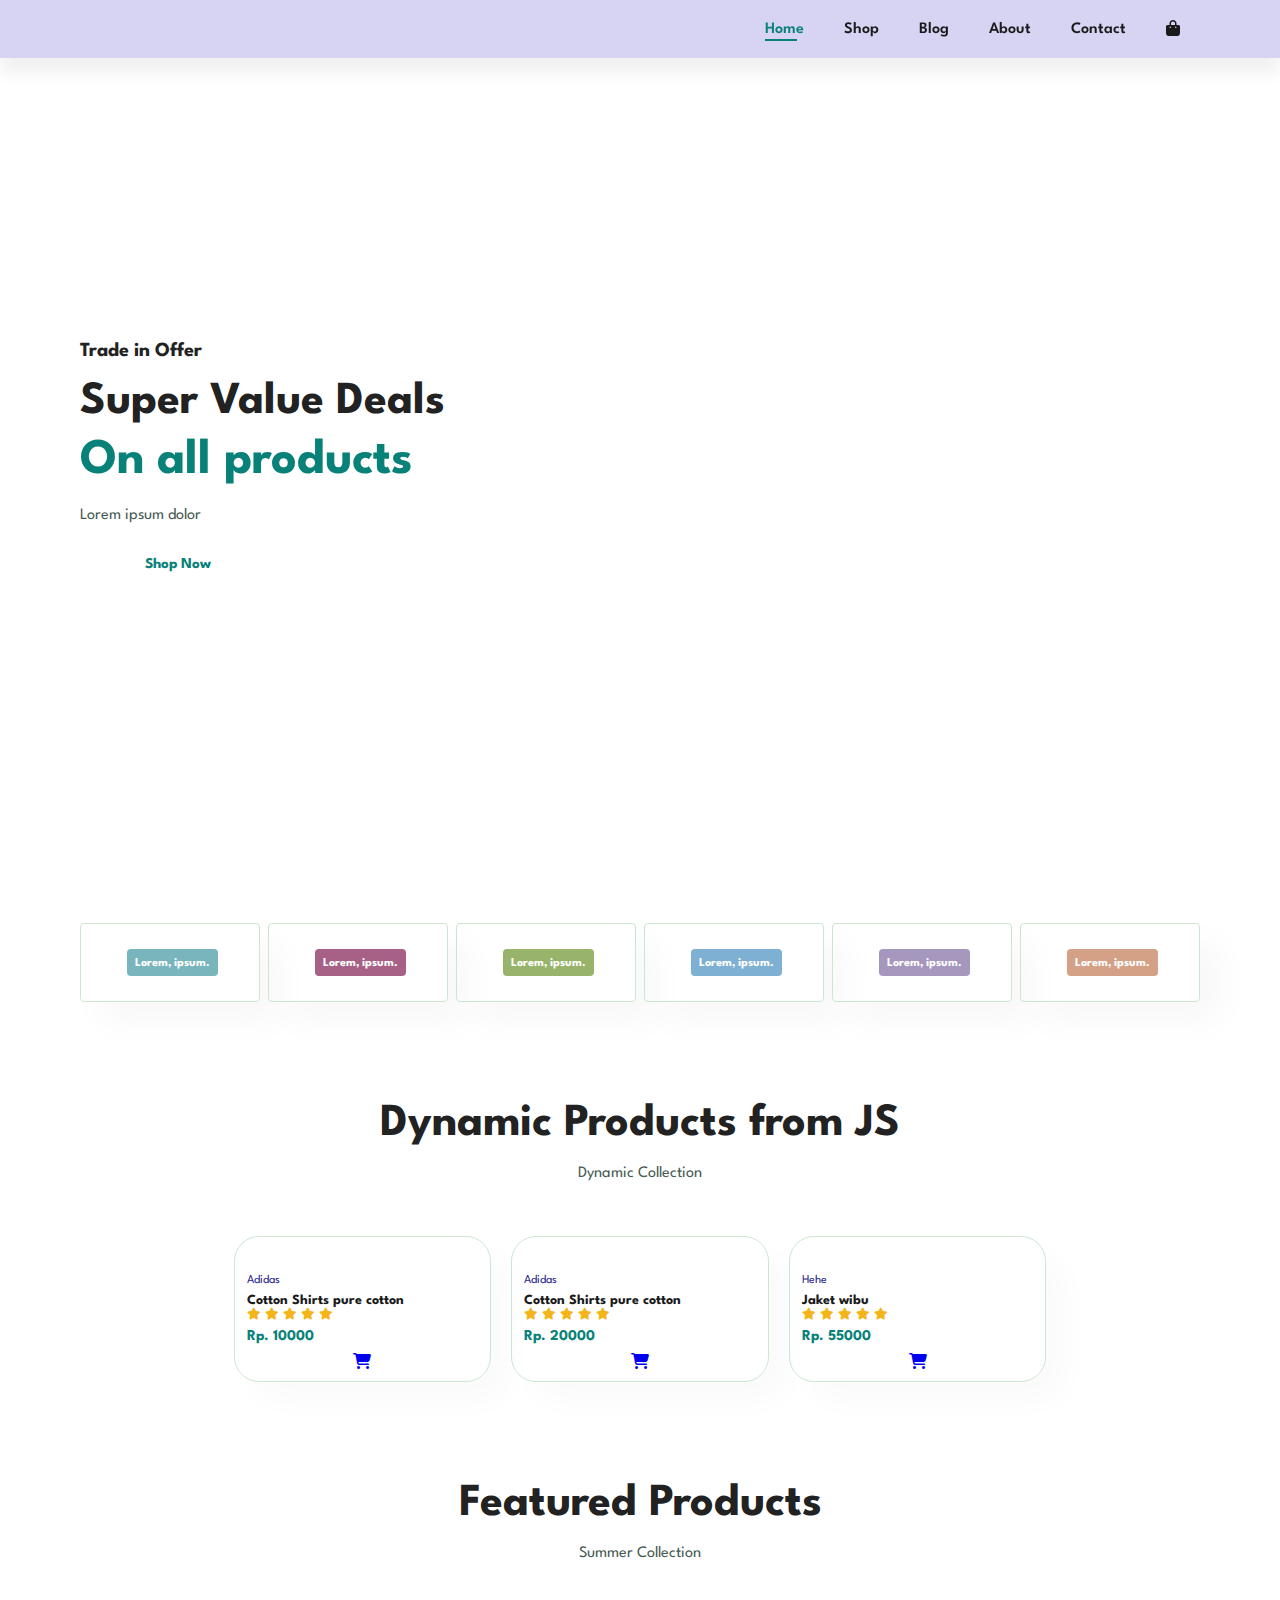
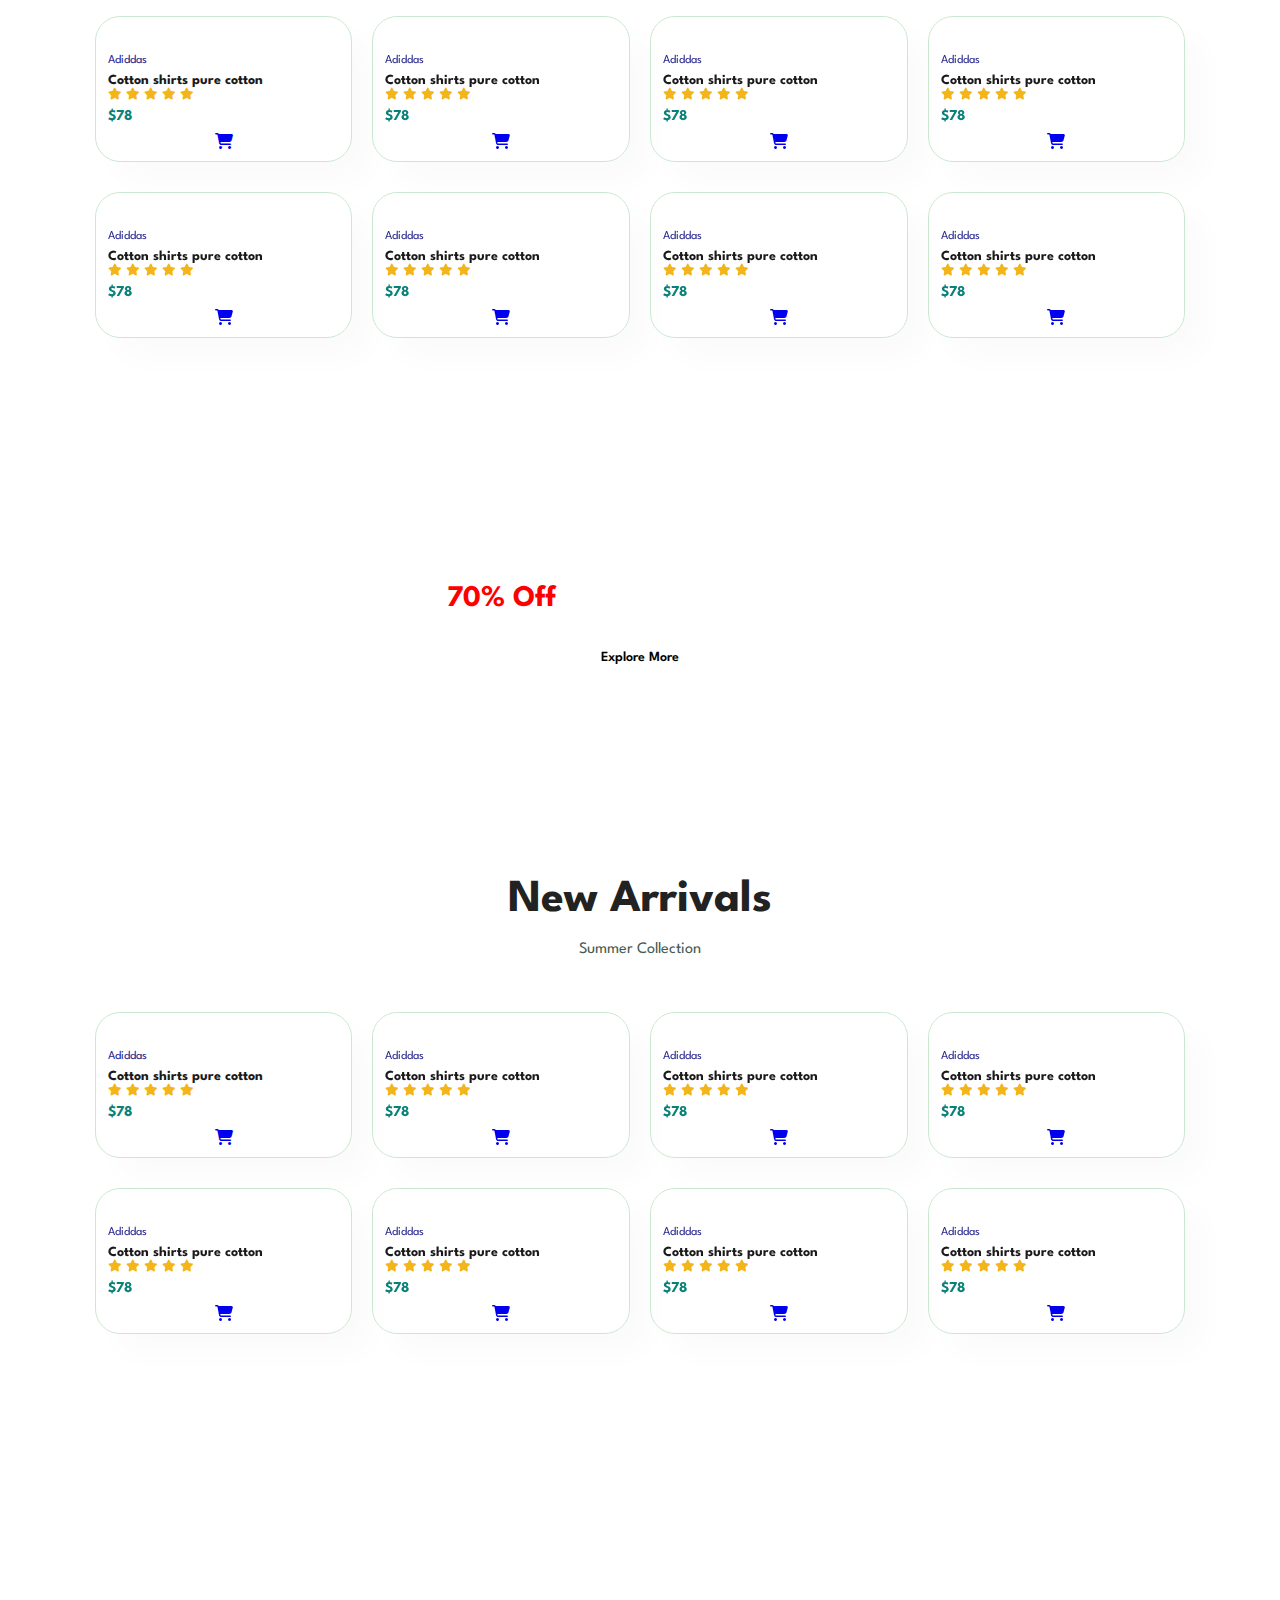
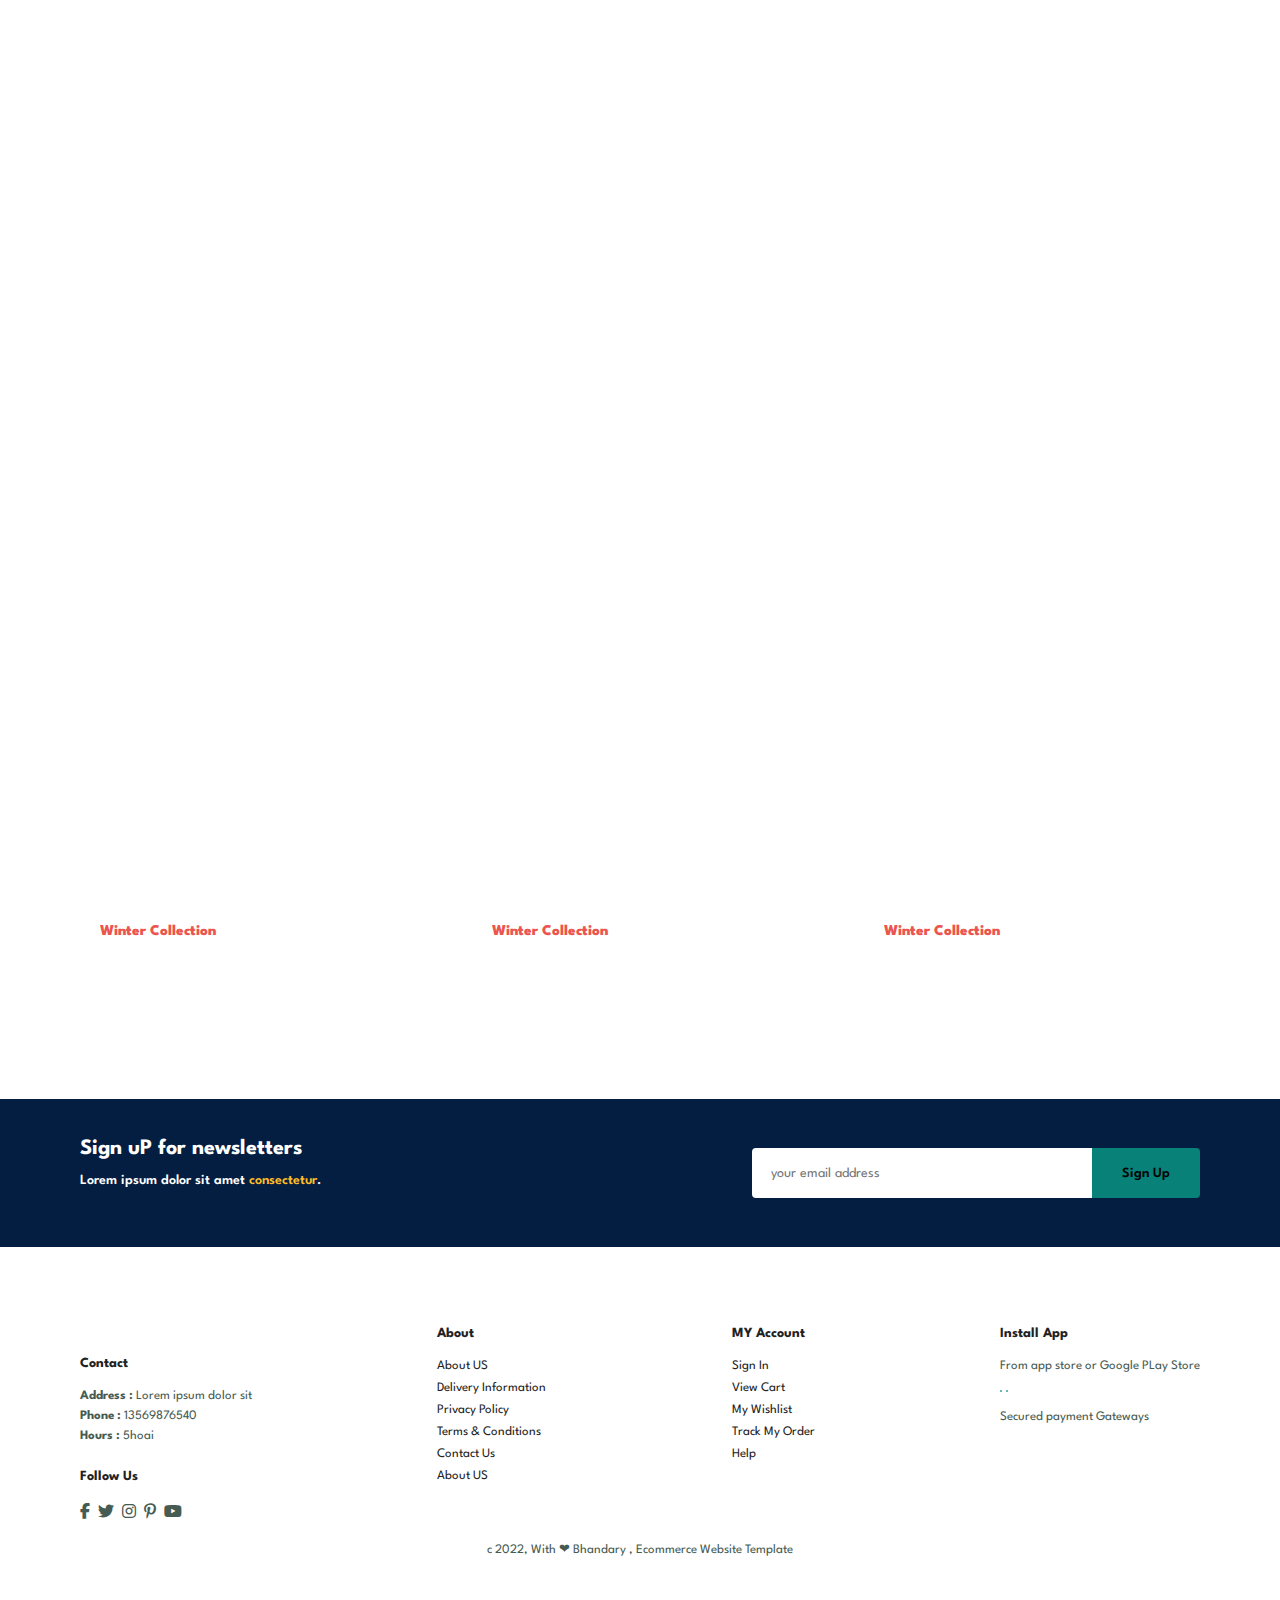
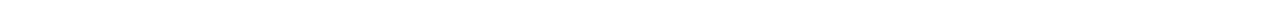
==== index.html @ 5cd2f727 "feat: skeleton dynamic product" ====
<!DOCTYPE html>
<html lang="en">
<head>
    <meta charset="UTF-8">
    <meta http-equiv="X-UA-Compatible" content="IE=edge">
    <meta name="viewport" content="width=device-width, initial-scale=1.0">
    <title>Ecommerce Website</title>
    <link rel="stylesheet" href="https://cdnjs.cloudflare.com/ajax/libs/font-awesome/6.2.0/css/all.min.css" />
    <link rel="stylesheet" href="style.css">
    <script src="https://use.fontawesome.com/dfba0bb4d8.js"></script>
</head>
<body>
    
    <section id="header">
        <a href="#"><img src="img/logo.png" class="logo" alt=""></a>

        <div>
            <ul id="navbar">
                <a href="#" id="close"><i class='fa fa-close'></i></a>
                <li><a class="active" href="index.html">Home</a></li>
                <li><a href="shop.html">Shop</a></li>
                <li><a href="blog.html">Blog</a></li>
                <li><a href="about.html">About</a></li>
                <li><a href="contact.html">Contact</a></li>
                <li id="lg-bag"><a href="cart.html"><i class="fa fa-shopping-bag" aria-hidden="true"></i></a></li>
            </ul>
        </div>
        <div id="mobile">
            <a href="cart.html"><i class="fa fa-shopping-bag" aria-hidden="true"></i></a>
            <i id="bar" class="fa fa-bars" aria-hidden="true"></i>      
                 
        </div>
    </section>

    <section id="hero">
        <h4>Trade in Offer</h4>
        <h2>Super Value Deals</h2>
        <h1>On all products</h1>
        <p>Lorem ipsum dolor</p>
        <button>Shop Now</button>
        <a href="#" class="to-top">
            <p class="to-top--title">BACK <br> TO TOP</p>
        </a>
    </section>

    <section id="feature" class="section-p1">
        <div class="fe-box">
            <img src="img/features/f1.png" alt="">
            <h6>Lorem, ipsum.</h6>
        </div>
        <div class="fe-box">
            <img src="img/features/f2.png" alt="">
            <h6>Lorem, ipsum.</h6>
        </div>
        <div class="fe-box">
            <img src="img/features/f3.png" alt="">
            <h6>Lorem, ipsum.</h6>
        </div>
        <div class="fe-box">
            <img src="img/features/f4.png" alt="">
            <h6>Lorem, ipsum.</h6>
        </div>
        <div class="fe-box">
            <img src="img/features/f5.png" alt="">
            <h6>Lorem, ipsum.</h6>
        </div>
        <div class="fe-box">
            <img src="img/features/f6.png" alt="">
            <h6>Lorem, ipsum.</h6>
        </div>
    </section>
    
    <section id="product1" class="section-p1">
        <h2>Dynamic Products from JS</h2>
        <p>Dynamic Collection</p>
        <div class="pro-container">
           
        </div>

    </section>

    <section id="product1" class="section-p1">
        <h2>Featured Products</h2>
        <p>Summer Collection</p>
        <div class="pro-container">
            <div class="pro">
                <img src="img/products/f1.jpg" alt="">
                <div class="des">
                    <span>Adiddas</span>
                    <h5>Cotton shirts pure cotton</h5>
                    <div class="star">
                        <i class="fas fa-star"></i>
                        <i class="fas fa-star"></i>
                        <i class="fas fa-star"></i>
                        <i class="fas fa-star"></i>
                        <i class="fas fa-star"></i>
                    </div>
                    <h4>$78</h4>
                </div>
                <a href="#" ><i class="fa-sharp fa-solid fa-cart-shopping"></i></a>
            </div>
            <div class="pro">
                <img src="img/products/f2.jpg" alt="">
                <div class="des">
                    <span>Adiddas</span>
                    <h5>Cotton shirts pure cotton</h5>
                    <div class="star">
                        <i class="fas fa-star"></i>
                        <i class="fas fa-star"></i>
                        <i class="fas fa-star"></i>
                        <i class="fas fa-star"></i>
                        <i class="fas fa-star"></i>
                    </div>
                    <h4>$78</h4>
                </div>
                <a href="#" ><i class="fa-sharp fa-solid fa-cart-shopping"></i></a>
            </div>
            <div class="pro">
                <img src="img/products/f3.jpg" alt="">
                <div class="des">
                    <span>Adiddas</span>
                    <h5>Cotton shirts pure cotton</h5>
                    <div class="star">
                        <i class="fas fa-star"></i>
                        <i class="fas fa-star"></i>
                        <i class="fas fa-star"></i>
                        <i class="fas fa-star"></i>
                        <i class="fas fa-star"></i>
                    </div>
                    <h4>$78</h4>
                </div>
                <a href="#" ><i class="fa-sharp fa-solid fa-cart-shopping"></i></a>
            </div>
            <div class="pro">
                <img src="img/products/f4.jpg" alt="">
                <div class="des">
                    <span>Adiddas</span>
                    <h5>Cotton shirts pure cotton</h5>
                    <div class="star">
                        <i class="fas fa-star"></i>
                        <i class="fas fa-star"></i>
                        <i class="fas fa-star"></i>
                        <i class="fas fa-star"></i>
                        <i class="fas fa-star"></i>
                    </div>
                    <h4>$78</h4>
                </div>
                <a href="#" ><i class="fa-sharp fa-solid fa-cart-shopping"></i></a>
            </div>
            <div class="pro">
                <img src="img/products/f5.jpg" alt="">
                <div class="des">
                    <span>Adiddas</span>
                    <h5>Cotton shirts pure cotton</h5>
                    <div class="star">
                        <i class="fas fa-star"></i>
                        <i class="fas fa-star"></i>
                        <i class="fas fa-star"></i>
                        <i class="fas fa-star"></i>
                        <i class="fas fa-star"></i>
                    </div>
                    <h4>$78</h4>
                </div>
                <a href="#" ><i class="fa-sharp fa-solid fa-cart-shopping"></i></a>
            </div>
            <div class="pro">
                <img src="img/products/f6.jpg" alt="">
                <div class="des">
                    <span>Adiddas</span>
                    <h5>Cotton shirts pure cotton</h5>
                    <div class="star">
                        <i class="fas fa-star"></i>
                        <i class="fas fa-star"></i>
                        <i class="fas fa-star"></i>
                        <i class="fas fa-star"></i>
                        <i class="fas fa-star"></i>
                    </div>
                    <h4>$78</h4>
                </div>
                <a href="#" ><i class="fa-sharp fa-solid fa-cart-shopping"></i></a>
            </div>
            <div class="pro">
                <img src="img/products/f7.jpg" alt="">
                <div class="des">
                    <span>Adiddas</span>
                    <h5>Cotton shirts pure cotton</h5>
                    <div class="star">
                        <i class="fas fa-star"></i>
                        <i class="fas fa-star"></i>
                        <i class="fas fa-star"></i>
                        <i class="fas fa-star"></i>
                        <i class="fas fa-star"></i>
                    </div>
                    <h4>$78</h4>
                </div>
                <a href="#" ><i class="fa-sharp fa-solid fa-cart-shopping"></i></a>
            </div>
            <div class="pro">
                <img src="img/products/f8.jpg" alt="">
                <div class="des">
                    <span>Adiddas</span>
                    <h5>Cotton shirts pure cotton</h5>
                    <div class="star">
                        <i class="fas fa-star"></i>
                        <i class="fas fa-star"></i>
                        <i class="fas fa-star"></i>
                        <i class="fas fa-star"></i>
                        <i class="fas fa-star"></i>
                    </div>
                    <h4>$78</h4>
                </div>
                <a href="#" ><i class="fa-sharp fa-solid fa-cart-shopping"></i></a>
            </div>
            
        </div>

    </section>

    <section id="banner" class="section-m1">
        <h4>Repair Services</h4>
        <h2>Upto <span>70% Off</span>- All T-shirts & Accessories</h2>
        <button class="normal">Explore More</button>
    </section>

    <section id="product1" class="section-p1">
        <h2>New Arrivals</h2>
        <p>Summer Collection</p>
        <div class="pro-container">
            <div class="pro">
                <img src="img/products/n1.jpg" alt="">
                <div class="des">
                    <span>Adiddas</span>
                    <h5>Cotton shirts pure cotton</h5>
                    <div class="star">
                        <i class="fas fa-star"></i>
                        <i class="fas fa-star"></i>
                        <i class="fas fa-star"></i>
                        <i class="fas fa-star"></i>
                        <i class="fas fa-star"></i>
                    </div>
                    <h4>$78</h4>
                </div>
                <a href="#" ><i class="fa-sharp fa-solid fa-cart-shopping"></i></a>
            </div>
            <div class="pro">
                <img src="img/products/n2.jpg" alt="">
                <div class="des">
                    <span>Adiddas</span>
                    <h5>Cotton shirts pure cotton</h5>
                    <div class="star">
                        <i class="fas fa-star"></i>
                        <i class="fas fa-star"></i>
                        <i class="fas fa-star"></i>
                        <i class="fas fa-star"></i>
                        <i class="fas fa-star"></i>
                    </div>
                    <h4>$78</h4>
                </div>
                <a href="#" ><i class="fa-sharp fa-solid fa-cart-shopping"></i></a>
            </div>
            <div class="pro">
                <img src="img/products/n3.jpg" alt="">
                <div class="des">
                    <span>Adiddas</span>
                    <h5>Cotton shirts pure cotton</h5>
                    <div class="star">
                        <i class="fas fa-star"></i>
                        <i class="fas fa-star"></i>
                        <i class="fas fa-star"></i>
                        <i class="fas fa-star"></i>
                        <i class="fas fa-star"></i>
                    </div>
                    <h4>$78</h4>
                </div>
                <a href="#" ><i class="fa-sharp fa-solid fa-cart-shopping"></i></a>
            </div>
            <div class="pro">
                <img src="img/products/n4.jpg" alt="">
                <div class="des">
                    <span>Adiddas</span>
                    <h5>Cotton shirts pure cotton</h5>
                    <div class="star">
                        <i class="fas fa-star"></i>
                        <i class="fas fa-star"></i>
                        <i class="fas fa-star"></i>
                        <i class="fas fa-star"></i>
                        <i class="fas fa-star"></i>
                    </div>
                    <h4>$78</h4>
                </div>
                <a href="#" ><i class="fa-sharp fa-solid fa-cart-shopping"></i></a>
            </div>
            <div class="pro">
                <img src="img/products/n5.jpg" alt="">
                <div class="des">
                    <span>Adiddas</span>
                    <h5>Cotton shirts pure cotton</h5>
                    <div class="star">
                        <i class="fas fa-star"></i>
                        <i class="fas fa-star"></i>
                        <i class="fas fa-star"></i>
                        <i class="fas fa-star"></i>
                        <i class="fas fa-star"></i>
                    </div>
                    <h4>$78</h4>
                </div>
                <a href="#" ><i class="fa-sharp fa-solid fa-cart-shopping"></i></a>
            </div>
            <div class="pro">
                <img src="img/products/n6.jpg" alt="">
                <div class="des">
                    <span>Adiddas</span>
                    <h5>Cotton shirts pure cotton</h5>
                    <div class="star">
                        <i class="fas fa-star"></i>
                        <i class="fas fa-star"></i>
                        <i class="fas fa-star"></i>
                        <i class="fas fa-star"></i>
                        <i class="fas fa-star"></i>
                    </div>
                    <h4>$78</h4>
                </div>
                <a href="#" ><i class="fa-sharp fa-solid fa-cart-shopping"></i></a>
            </div>
            <div class="pro">
                <img src="img/products/n7.jpg" alt="">
                <div class="des">
                    <span>Adiddas</span>
                    <h5>Cotton shirts pure cotton</h5>
                    <div class="star">
                        <i class="fas fa-star"></i>
                        <i class="fas fa-star"></i>
                        <i class="fas fa-star"></i>
                        <i class="fas fa-star"></i>
                        <i class="fas fa-star"></i>
                    </div>
                    <h4>$78</h4>
                </div>
                <a href="#" ><i class="fa-sharp fa-solid fa-cart-shopping"></i></a>
            </div>
            <div class="pro">
                <img src="img/products/n8.jpg" alt="">
                <div class="des">
                    <span>Adiddas</span>
                    <h5>Cotton shirts pure cotton</h5>
                    <div class="star">
                        <i class="fas fa-star"></i>
                        <i class="fas fa-star"></i>
                        <i class="fas fa-star"></i>
                        <i class="fas fa-star"></i>
                        <i class="fas fa-star"></i>
                    </div>
                    <h4>$78</h4>
                </div>
                <a href="#" ><i class="fa-sharp fa-solid fa-cart-shopping"></i></a>
            </div>
            
        </div>

    </section>

    <section id="sm-banner" class="section-p1">
        <div class="banner-box ">
            <h4>Crazy Deals</h4>
            <h2>buy 1 get 1 free</h2>
            <span>Lorem ipsum dolor sit amet consectetur.</span>
            <button class="white">Learn more</button>
        </div>

        <div class="banner-box banner-box2">
            <h4>Spring Summer</h4>
            <h2>buy 1 get 1 free</h2>
            <span>Lorem ipsum asdasdasdasd.</span>
            <button class="white">Learn more</button>
        </div>
        
       
    </section>

    <section id="banner3">
        <div class="banner-box">
            <h2>SEASONAL SALE</h2>
            <h3>Winter Collection</h3>
        </div>
        <div class="banner-box banner-box2">
            <h2>SEASONAL</h2>
            <h3>Winter Collection</h3>
        </div>
        <div class="banner-box banner-box3">
            <h2> SALE</h2>
            <h3>Winter Collection</h3>
        </div>
    </section>

    <section id="newsletter" class="section-p1 section-m1">
        <div class="newstext">
            <h4>Sign uP for newsletters</h4>
            <p>Lorem ipsum dolor sit amet <span>consectetur</span>.</p>
        </div>
        <div class="form">
            <input type="text" placeholder="your email address">
            <button class="normal">Sign Up</button>
        </div>
    </section>

   <footer class="section-p1">
    <div class="col">
        <img class="logo" src="img/logo.png" alt="">
        <h4>Contact</h4>
        <p><strong>Address :</strong> Lorem ipsum dolor sit</p>
        <p><strong>Phone :</strong> 13569876540</p>
        <p><strong>Hours :</strong> 5hoai</p>
        <div class="follow">
            <h4>Follow Us</h4>
            <div class="icon">
                <i class="fab fa-facebook-f"></i>
                <i class="fab fa-twitter"></i>
                <i class="fab fa-instagram"></i>
                <i class="fab fa-pinterest-p"></i>
                <i class="fab fa-youtube"></i>
            </div>
        </div>
    </div>

    <div class="col">
        <h4>About</h4>
        <a href="#">About US</a>
        <a href="#">Delivery Information</a>
        <a href="#">Privacy Policy</a>
        <a href="#">Terms & Conditions</a>
        <a href="#">Contact Us</a>
        <a href="#">About US</a>
    </div>

    <div class="col">
        <h4>MY Account</h4>
        <a href="#">Sign In</a>
        <a href="#">View Cart</a>
        <a href="#">My Wishlist</a>
        <a href="#">Track My Order</a>
        <a href="#">Help</a>
    </div>


    <div class="col install">
        <h4>Install App</h4>
        <p>From app store or Google PLay Store</p>
        <div class="row">
            <img src="img/pay/app.jpg" alt="">
            <img src="img/pay/play.jpg" alt="">
        </div>
        <p>Secured payment Gateways</p>
        <img src="img/pay/pay.png" alt="">
    </div>

    <div class="copyright">
        <p>c 2022, With ❤ Bhandary ,  Ecommerce Website Template</p>
    </div>

   </footer>

    <script src="script.js"></script>
</body>
</html>






<!-- Jokhon responsive mobile version e asbo tokhon, div er section er size ta change ki kore korbo -->
---- style.css ----
@import url("https://fonts.googleapis.com/css2?family=Spartan:wght@100;200;300;400;500;600;700;800;900&display=swap");
* {
  margin: 0;
  padding: 0;
  box-sizing: border-box;
  font-family: "Spartan", sans-serif;
}

html {
  scroll-behavior: smooth;
}

h1 {
  font-size: 50px;
  line-height: 64px;
  color: #222;
}

h2 {
  font-size: 46px;
  line-height: 54px;
  color: #222;
}

h4 {
  font-size: 20px;
  color: #222;
}

h6 {
  font-weight: 700;
  font-size: 12px;
}

p {
  font-size: 16px;
  color: #465b52;
  margin: 15px 0 20px 0;
}

.section-p1 {
  padding: 40px 80px;
}

.section-m1 {
  margin: 40px 0;
}

button.normal {
  font-size: 14px;
  font-weight: 600;
  padding: 15px 30px;
  color: #000;
  background-color: #fff;
  border-radius: 4px;
  cursor: pointer;
  border: none;
  outline: none;
  transition: 0.2s;
}

button.white {
  font-size: 13px;
  font-weight: 600;
  padding: 11px 18px;
  color: #ffff;
  background-color: transparent;
  cursor: pointer;
  border: 1px solid #fff;
  outline: none;
  transition: 0.2s;
}

body {
  width: 100%;
}

/* Header Start*/

#header {
  display: flex;
  align-items: center;
  justify-content: space-between;
  padding: 20px 80px;
  background: #d7d4f3;
  box-shadow: 0 15px 15px rgba(0, 0, 0, 0.06);
  z-index: 999;
  position: sticky;
  top: 0;
  left: 0;
}

#navbar {
  display: flex;
  align-items: center;
  justify-content: center;
}

#navbar li {
  list-style: none;
  padding: 0 20px;
  position: relative;
}
#navbar li a {
  text-decoration: none;
  font-size: 16px;
  font-weight: 600;
  color: #1a1a1a;
  transition: 0.3s ease;
}

#navbar li a:hover,
#navbar li a.active {
  color: #088178;
}

#navbar li a.active::after,
#navbar li a:hover::after {
  content: "";
  width: 40%;
  height: 2px;
  background-color: #088178;
  position: absolute;
  bottom: -4px;
  left: 20px;
}

#mobile {
  display: none;
  align-items: center;
}

#close {
  display: none;
}

/* Home Page*/

#hero {
  background-image: url("img/hero4.png");
  height: 90vh;
  width: 100%;
  background-size: cover;
  background-position: top 25% right 0;
  padding: 0 80px;
  display: flex;
  flex-direction: column;
  align-items: flex-start;
  justify-content: center;
}

#hero h4 {
  padding-bottom: 15px;
}

#hero h1 {
  color: #088178;
}

#hero button {
  background-image: url("img/button.png");
  background-color: transparent;
  color: #088178;
  border: 0;
  padding: 14px 80px 14px 65px;
  background-repeat: no-repeat;
  cursor: pointer;
  font-weight: 700;
  font-size: 15px;
}

.to-top {
  background: rgb(219, 45, 45);
  position: fixed;
  bottom: 16px;
  right: 29px;
  width: 50px;
  height: 50px;
  border-radius: 50%;
  display: flex;
  align-items: center;
  justify-content: center;
  align-items: center;
  font-size: 32px;
  color: #1f1f1f;
  text-decoration: none;
  opacity: 0;
  pointer-events: none;
  transition: all 0.4s;
}

.to-top.active {
  bottom: 32px;
  pointer-events: auto;
  opacity: 1;
}

.to-top--title {
  width: inherit;
  font-weight: bolder;
  font-size: 0.6rem;
  text-align: center;
  color: inherit;
  margin: auto;
}

.to-top--title:hover {
  transform: scale(1.1);
}

#feature {
  display: flex;
  align-items: center;
  justify-content: space-between;
  flex-wrap: wrap;
}

#feature .fe-box {
  width: 180px;
  text-align: center;
  padding: 25px 15px;
  box-shadow: 20px 20px 34px rgba(0, 0, 0, 0.03);
  border: 1px solid #cce7d0;
  border-radius: 4px;
  margin: 15px 0;
}

#feature .fe-box:hover {
  box-shadow: 10px 10px 54px rgba(70, 62, 221, 0.1);
}
#feature .fe-box img {
  width: 100%;
  margin-bottom: 10px;
}

#feature .fe-box h6 {
  display: inline-block;
  padding: 9px 8px 6px 8px;
  line-height: 1;
  border-radius: 4px;
  color: #fff;
  background-color: #79b5bd;
}

#feature .fe-box:nth-child(2) h6 {
  background-color: #a76186;
}

#feature .fe-box:nth-child(3) h6 {
  background-color: #98b46b;
}

#feature .fe-box:nth-child(4) h6 {
  background-color:  #7db0d3;
}

#feature .fe-box:nth-child(5) h6 {
  background-color: #a697be;
}

#feature .fe-box:nth-child(6) h6 {
  background-color: #d4a187;
}

#product1 {
  text-align: center;
}

#product1 .pro-container {
  display: flex;
  /* justify-content: space-between; */
  justify-content: center;
  padding-top: 20px;
  flex-wrap: wrap;
}

#product1 .pro {
  width: 23%;
  min-width: 250px;
  padding: 10px 12px;
  border: 1px solid #cce7d0;
  border-radius: 25px;
  cursor: pointer;
  box-shadow: 20px 20px 30px rgba(0, 0, 0, 0.02);
  margin: 15px 10px;
  transition: 0.2s ease;
  position: relative;
}

#product1 .pro:hover {
  transition: 0.2s ease;
  transform: scale(1.05);
  box-shadow: 20px 20px 30px rgba(0, 0, 0, 0.06);
}

#product1 .pro img {
  width: 100%;
  border-radius: 20px;
}

#product1 .pro .des {
  text-align: start;
  padding: 10px 0;
}

#product1 .pro .des span {
  color: #27278f;
  font-size: 12px;
}

#product1 .pro .des h5 {
  padding-top: 7px;
  color: #1a1a1a;
  font-size: 14px;
}

#product1 .pro .des i {
  font-size: 12px;
  color: rgb(243, 181, 25);
}

#product1 .pro .des h4 {
  padding-top: 7px;
  font-size: 15px;
  font-weight: 700;
  color: #088178;
}

#product1 .pro .cart {
  width: 40px;
  height: 40px;
  line-height: 40px;
  border-radius: 50px;
  background-color: e8f6ea;
  font-weight: 500;
  color: #088178;
  border: 1px solid #cce7d0;
  position: absolute;
  bottom: 20px;
  right: 10px;
}

#banner {
  display: flex;
  flex-direction: column;
  justify-content: center;
  align-items: center;
  text-align: center;
  background-image: url(img/banner/b2.jpg);
  width: 100%;
  height: 40vh;
  background-size: cover;
  background-position: center;
}

#banner h4 {
  color: #fff;
  font-size: 16px;
}

#banner h2 {
  color: #fff;
  font-size: 30px;
  padding: 10px 0;
}

#banner h2 span {
  color: red;
}

#banner button:hover {
  background-color: #088178;
  color: #fff;
}

#sm-banner {
  display: flex;
  justify-content: space-between;
  flex-wrap: wrap;
}
#sm-banner .banner-box {
  display: flex;
  flex-direction: column;
  justify-content: center;
  align-items: flex-start;
  background-image: url(img/banner/b17.jpg);
  min-width: 600px;
  height: 50vh;
  background-size: cover;
  background-position: center;
  padding: 30px;
  position: relative;
}

#sm-banner .banner-box2 {
  background-image: url(img/banner/b10.jpg);
}

#sm-banner h4 {
  color: #fff;
  font-size: 20px;
  font-weight: 300;
}

#sm-banner h2 {
  color: #fff;
  font-size: 28px;
  font-weight: 800;
}

#sm-banner span {
  color: #fff;
  font-size: 14px;
  font-weight: 500;
  padding-bottom: 15px;
}

#sm-banner .banner-box:hover button {
  background-color: #088178;
  border: 1px solid #088178;
}

#banner3 {
  display: flex;
  justify-content: space-between;
  flex-wrap: wrap;
  padding: 0 80px;
}

#banner3 .banner-box {
  display: flex;
  flex-direction: column;
  justify-content: center;
  align-items: flex-start;
  background-image: url(img/banner/b7.jpg);
  min-width: 30%;
  height: 30vh;
  background-size: cover;
  background-position: center;
  padding: 20px;
  margin-bottom: 20px;
}

#banner3 .banner-box2 {
  background-image: url(img/banner/b4.jpg);
}

#banner3 .banner-box3 {
  background-image: url(img/banner/b18.jpg);
}

#banner3 h2 {
  color: #fff;
  font-weight: 900;
  font-size: 22px;
}

#banner3 h3 {
  color: #ec544e;
  font-weight: 800;
  font-size: 15px;
}

#newsletter {
  display: flex;
  justify-content: space-between;
  flex-wrap: wrap;
  align-items: center;
  background-image: url("img/banner/b14.png");
  background-repeat: no-repeat;
  background-position: 20% 30%;
  background-color: #041e42;
}

#newsletter h4 {
  font-size: 22px;
  font-weight: 700;
  color: #fff;
}

#newsletter p {
  font-size: 14px;
  font-weight: 600;
  color: #fff;
}

#newsletter p span {
  color: #ffbd27;
}
#newsletter .form {
  display: flex;
  width: 40%;
}

#newsletter input {
  height: 3.125rem;
  padding: 0 1.25em;
  font-size: 14px;
  width: 100%;
  border: 1px solid transparent;
  border-radius: 4px;
  outline: none;
  border-top-right-radius: 0;
  border-bottom-right-radius: 0;
}

#newsletter button {
  background-color: #088178;
  color: #000;
  white-space: nowrap;
  border-top-left-radius: 0;
  border-bottom-left-radius: 0;
}

footer {
  display: flex;
  flex-wrap: wrap;
  justify-content: space-between;
}

footer .col {
  display: flex;
  flex-direction: column;
  align-items: flex-start;
  margin-bottom: 20px;
}

footer .logo {
  margin-bottom: 30px;
}

footer h4 {
  font-size: 14px;
  padding-bottom: 20px;
}

footer p {
  font-size: 13px;
  margin: 0 0 8px 0;
  /* border: 4px solid blue; */
}

footer a {
  font-size: 13px;
  text-decoration: none;
  color: #222;
  margin-bottom: 10px;
}

footer p .fa {
  /* margin-top: 12px; */
  /* border: 2px solid red; */
  font-size: 1.1rem;
  align-self: flex-start;
  color: #088178;
  margin-right: 10px;
  margin: 5px;
}

footer .follow {
  margin-top: 20px;
}

footer .follow i {
  color: #465b52;
  padding-right: 4px;
  cursor: pointer;
}

footer .install .row img {
  border: 1px solid #088178;
  border-radius: 6px;
  cursor: pointer;
}

footer .install img {
  margin: 10px 0 15px 0;
  cursor: pointer;
}

footer .follow i:hover,
footer a:hover {
  color: #088178;
}

footer .copyright {
  width: 100%;
  text-align: center;
}

/* Shop Page*/
#page-header {
  background-image: url(img/banner/b1.jpg);
  width: 100%;
  height: 40vh;
  background-size: cover;
  display: flex;
  text-align: center;
  justify-content: center;
  flex-direction: column;
  padding: 14px;
}

#page-header h2,
#page-header p {
  color: #fff;
}

#pagination {
  text-align: center;
}

#pagination a {
  text-decoration: none;
  background-color: #088178;
  padding: 15px 20px;
  border-radius: 4px;
  color: #fff;
  font-weight: 600;
}

#pagination a i {
  font-size: 16px;
  font-weight: 600;
}

/* Single Product*/

#prodetails {
  display: flex;
  margin-top: 20px;
}
#prodetails .single-pro-details {
  width: 50%;
  padding-top: 30px;
}

#prodetails .single-pro-details h4 {
  padding: 40px 0 20px 0;
}

#prodetails .single-pro-details h2 {
  font-size: 20px;
}
#prodetails .single-pro-details select {
  display: block;
  padding: 5px 10px;
  margin-bottom: 10px;
}

#prodetails .single-pro-details input {
  width: 50px;
  height: 47px;
  padding-left: 10px;
  font-size: 16px;
  margin-right: 10px;
}

#prodetails .single-pro-details button {
  background-color: #088178;
  color: #fff;
}

#prodetails .single-pro-details input:focus {
  outline: none;
}

#prodetails .single-pro-details span {
  line-height: 25px;
}

#prodetails .single-pro-image {
  width: 40%;
  margin-right: 50px;
}

.small-img-group {
  display: flex;
  justify-content: space-between;
}

.small-img-col {
  flex-basis: 24%;
  cursor: pointer;
}

/* Blog page*/

#page-header.blog-header {
  background-image: url(img/banner/b19.jpg);
}

#blog {
  padding: 150px 150px 0 150px;
}

#blog .blog-box {
  display: flex;
  align-items: center;
  width: 100%;
  position: relative;
  padding-bottom: 90px;
}

#blog .blog-img {
  width: 50%;
  margin-right: 40px;
}

#blog img {
  width: 100%;
  height: 300px;
  object-fit: cover;
}

#blog .blog-details {
  width: 50%;
}

#blog .blog-details a {
  text-decoration: none;
  font-size: 11px;
  color: #000;
  font-weight: 700;
  position: relative;
  transition: 0.3s;
}

#blog .blog-details a::after {
  content: "";
  height: 1px;
  width: 50px;
  background-color: #000;
  position: absolute;
  top: 4px;
  right: -60px;
}

#blog .blog-details a:hover {
  color: #088178;
}

#blog .blog-details a:hover::after {
  background-color: #088178;
}

#blog .blog-box h1 {
  position: absolute;
  font-style: italic;
  top: -40px;
  left: 0;
  font-size: 70px;
  font-weight: 700;
  color: #c9cbce;
  z-index: -1;
}

/* About Page*/
#page-header.about-header {
  background-image: url("img/about/banner.png");
}

#about-head {
  display: flex;
  align-items: center;
}
#about-head div {
  padding-left: 40px;
}
#about-head img {
  width: 50%;
  height: auto;
}

#about-app {
  text-align: center;
}

#about-app .video {
  width: 70%;
  height: 100%;
  margin: 30px auto 0 auto;
}

#about-app .video video {
  width: 100%;
  height: 100%;
  border-radius: 20px;
}

/* Contact Page*/

#contact-details {
  display: flex;
  align-items: center;
  justify-content: space-between;
}

#contact-details .details {
  width: 40%;
}

#contact-details .details span,
#form-details form span {
  font-size: 12px;
}

#contact-details .details h2,
#form-details form h2 {
  font-size: 26px;
  line-height: 35px;
  padding: 20px 0;
}

#contact-details .details h3 {
  font-size: 16px;
  padding-bottom: 15px;
}

#contact-details .details li {
  list-style: none;
  display: flex;
  padding: 10px 0;
}

#contact-details .details li i {
  font-size: 14px;
  padding-right: 22px;
}

#contact-details .details li p {
  margin: 0;
  font-size: 14px;
}

#contact-details .map {
  width: 55%;
  height: 400px;
}

#contact-details .map iframe {
  width: 100%;
  height: 100%;
}

#form-details {
  width: 80%;
  margin: 30px auto;
  display: flex;
  justify-content: space-evenly;
  /* margin: 30px 0; */
  padding: 30px 20px;
  border: 1px solid #e1e1e1;
  border-radius: 20px;
}

#form-details form {
  width: 65%;
  /* padding: 0 10px; */
  display: flex;
  flex-direction: column;
  align-items: flex-start;
  /* border: 3px solid red; */
}

#form-details form input,
#form-details form textarea {
  width: 100%;
  padding: 15px;
  outline: none;
  margin-bottom: 20px;
  border: 1px solid #e1e1e1;
}

#form-details form button {
  background-color: #088178;
  color: #fff;
}
#form-details .people {
  /* border: 2px solid blue; */
  display: flex;
  flex-direction: column;
  /* justify-content: space-between; */
}

#form-details .people div {
  /* height: 45%; */
  padding: 0 5px;
  display: flex;
  align-items: center;
  /* border: 3px solid red; */
  flex: 1;
}
#form-details .people div:first-child,
#form-details .people div:nth-child(2) {
  border-bottom: 1px solid #e1e1e1;
}

#form-details .people div img {
  width: 65px;
  height: 65px;
  object-fit: cover;
  margin-right: 15px;
}

#form-details .people div p {
  margin: 0;
  font-size: 13px;
  line-height: 25px;
}

#form-details .people div p span {
  display: block;
  font-size: 16px;
  font-weight: 600;
  color: #000;
}

/* Cart Page (cart items details)*/
.small-container {
  padding: 50px 30px;
  width: 80%;
  margin: auto;
  /* border: 2px solid red; */
}
table {
  width: 100%;
  border-collapse: collapse;
  /* border: 3px solid blue; */
}
.cart-info {
  display: flex;
  flex-wrap: wrap;
  /* border: 3px solid green; */
}
th {
  text-align: left;
  padding: 10px 5px;
  color: #fff;
  background-color: rgb(6, 85, 103);
  font-weight: normal;
  /* border: 3px solid red; */
}
td {
  padding: 10px 5px;
  /* border: 2px solid black; */
}
td input {
  width: 50px;
  height: 30px;
  padding: 5px;
  /* padding: 8px 3px 8px 7px; */
}
td a {
  color: rgb(6, 85, 103);
  font-size: 12px;
  text-decoration: none;
}
td img {
  width: 120px;
  height: 120px;
  /* width: 100%; */
  display: inline-block;
  margin-right: 10px;
}
.total-price {
  display: flex;
  justify-content: flex-end;
  /* border: 2px solid blue; */
}
.total-price table {
  border-top: 3px solid rgb(6, 85, 103);
  width: 100%;
  max-width: 400px;
  /* border: 2px solid red; */
}
td:last-child {
  text-align: right;
}
th:last-child {
  text-align: right;
}
.total-price tr:last-child {
  margin-top: 50px;
  /* border: 2px solid blue; */
  /* padding-top: 200px; */
}

.total-price tr:last-child td {
  background-color: rgba(6, 85, 103, 0.578);
  color: #fff;
  /* margin-top: 0px; */
}

/* Start Media Query*/

@media (max-width: 799px) {
  .section-p1 {
    padding: 40px 40px;
  }
  #navbar {
    display: flex;
    flex-direction: column;
    align-items: flex-start;
    justify-content: flex-start;
    position: fixed;
    top: 0;
    right: -300px;
    height: 100vh;
    width: 300px;
    background-color: #e3e6f3;
    box-shadow: 0 40px 60px rgba(0, 0, 0, 0.1);
    padding: 80px 0 0 10px;
  }

  #navbar.active {
    right: 0px;
  }

  #navbar li {
    margin-bottom: 25px;
  }

  #mobile {
    display: flex;
    align-items: center;
  }

  #mobile i,
  a {
    color: #1a1a1a;
    font-size: 24px;
    padding-left: 20px;
  }

  #close {
    display: initial;
    position: absolute;
    top: 30px;
    left: 30px;
    color: #222;
    font-size: 24px;
  }

  #lg-bag {
    display: none;
  }

  #hero {
    height: 70vh;
    padding: 0 80px;
    background-position: top 30% right 30%;
  }

  #feature {
    justify-content: center;
  }

  #feature .fe-box {
    margin: 15px 15px;
  }

  #product1 .pro-container {
    justify-content: center;
  }

  #product1 .pro {
    margin: 20px;
  }

  #banner {
    height: 25vh;
  }

  #sm-banner .banner-box {
    min-width: 100%;
    height: 30vh;
  }

  #banner3 {
    padding: 0 40px;
  }

  #banner3 .banner-box {
    width: 28%;
  }

  #newsletter .form {
    width: 70%;
  }

  /* contact page  */

  #form-details {
    padding: 30px;
  }
  #form-details form {
    width: 50%;
  }
}

/* max-width:477px */

@media (max-width: 477px) {
  .section-p1 {
    padding: 20px;
  }

  #header {
    padding: 10px 30px;
  }

  h2 {
    font-size: 32px;
  }

  h1 {
    font-size: 38px;
  }

  #hero {
    padding: 0 20px;
    background-position: 55%;
  }

  #feature .fe-box {
    width: 155px;
    margin: 0 0 15px 0;
  }
  #feature {
    justify-content: space-around;
  }
  #product1 .pro {
    width: 100%;
  }
  #banner {
    height: 40vh;
  }
  #sm-banner .banner-box2 {
    margin-top: 20px;
  }
  #banner3 {
    padding: 0 20px;
  }
  #banner3 .banner-box {
    width: 100%;
  }
  #newsletter .form {
    width: 100%;
  }
  #newsletter {
    padding: 40px 20px;
  }
  footer .copyright {
    text-align: start;
  }

  /* SIngle product */

  #prodetails {
    display: flex;
    flex-direction: column;
  }
  #prodetails .single-pro-image {
    width: 100%;
    margin-right: 0px;
  }
  #prodetails .single-pro-details {
    width: 100%;
    padding: 2em;
  }

  /* blog page */

  #page-header {
    background-image: url(img/banner/b1.jpg);
    width: 100%;
    height: 40vh;
    background-size: cover;
    display: flex;
    text-align: center;
    justify-content: center;
    padding: 14px;
  }

  #blog .blog-box {
    display: flex;
    flex-direction: column;
    align-items: flex-start;
    width: 100%;
    position: relative;
    padding-bottom: 90px;
  }

  #blog {
    padding: 100px 20px 0 20px;
  }

  #blog .blog-img {
    width: 100%;
    margin-right: 0px;
    margin-bottom: 30px;
  }
  #blog .blog-details {
    width: 100%;
  }

  /* about page  */

  #about-head {
    flex-direction: column;
  }

  #about-head img {
    width: 100%;
    margin-bottom: 20px;
  }

  #about-head div {
    padding-left: 0px;
  }

  #about-app .video {
    width: 100%;
  }

  /* contact page  */
  #contact-details {
    display: flex;
    flex-direction: column;
  }
  #contact-details .details {
    width: 100%;
    margin-bottom: 30px;
  }

  #contact-details .map {
    width: 100%;
  }

  #form-details {
    margin: 10px;
    padding: 30px 10px;
    flex-wrap: wrap;
  }

  #form-details form {
    width: 100%;
    margin-bottom: 30px;
  }

  .cart-info p {
    display: none;
  }

  .to-top {
    padding-right: 18px;
  }
}
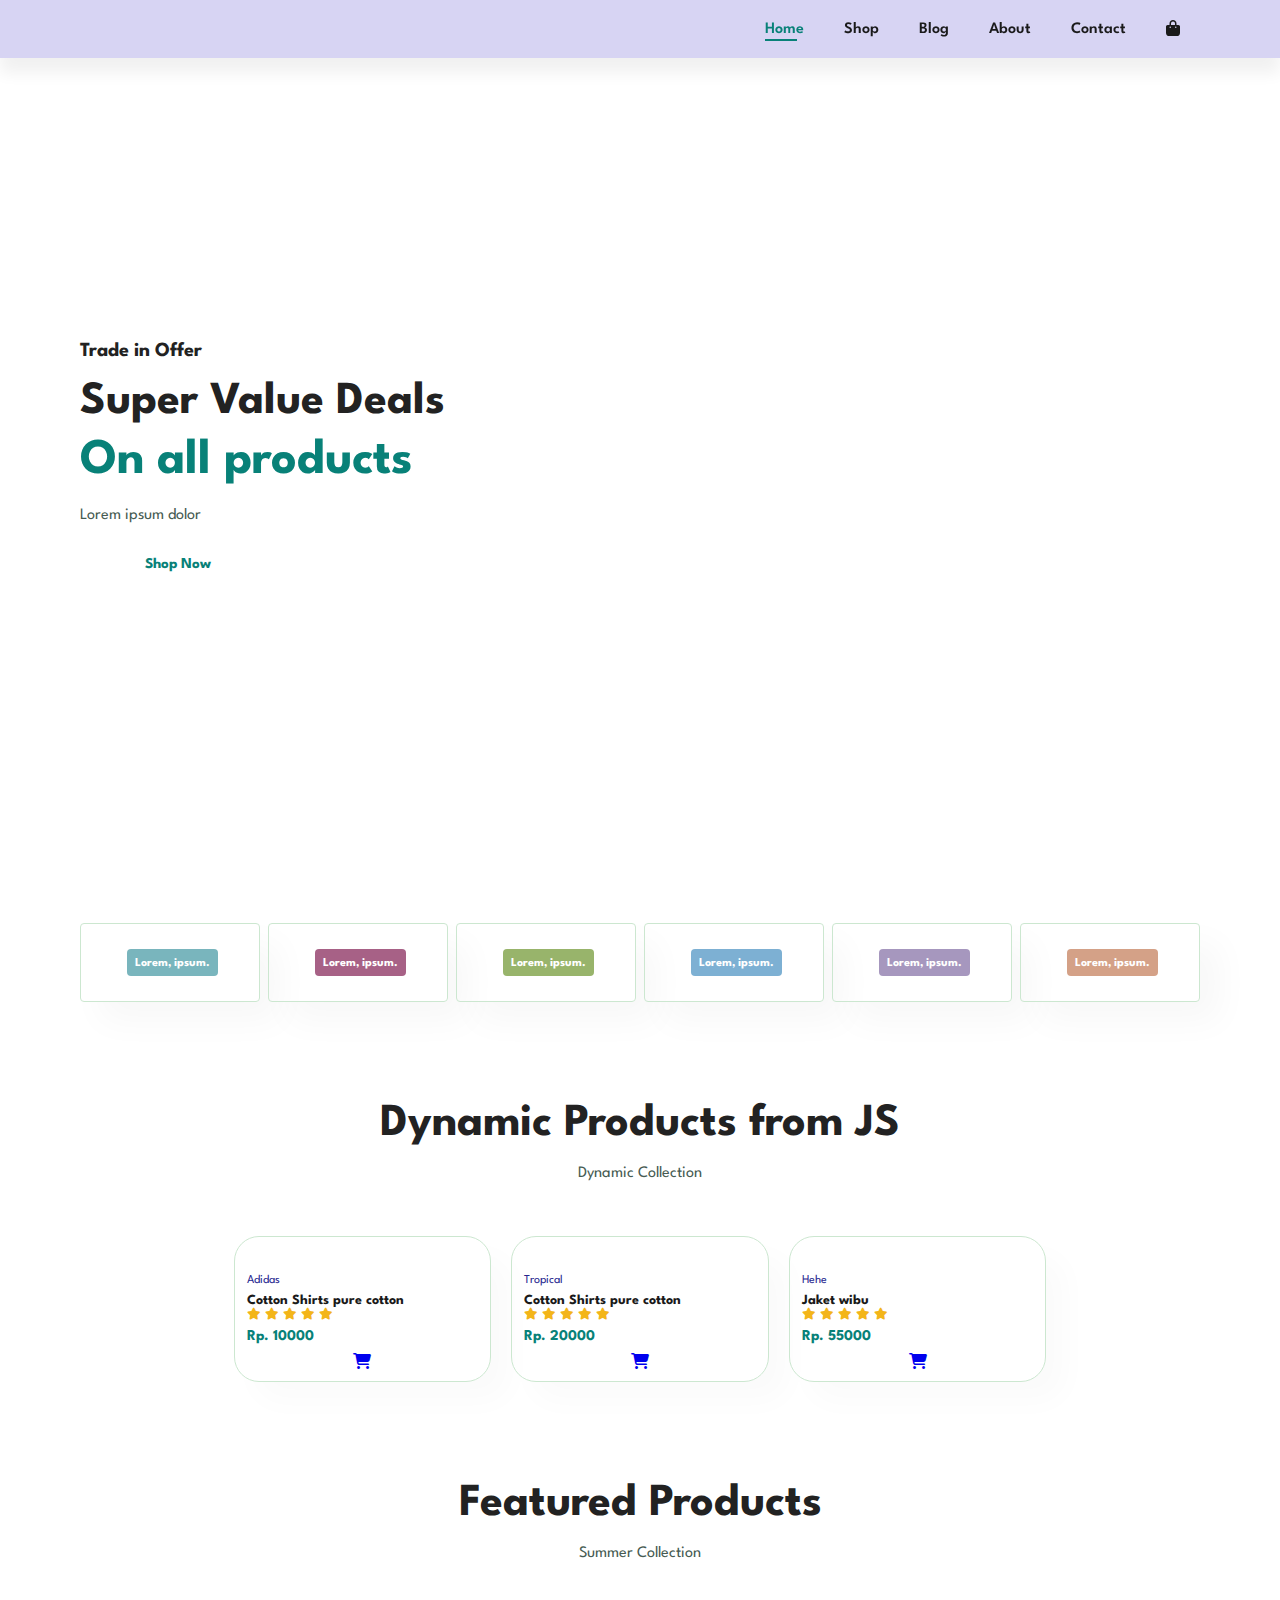
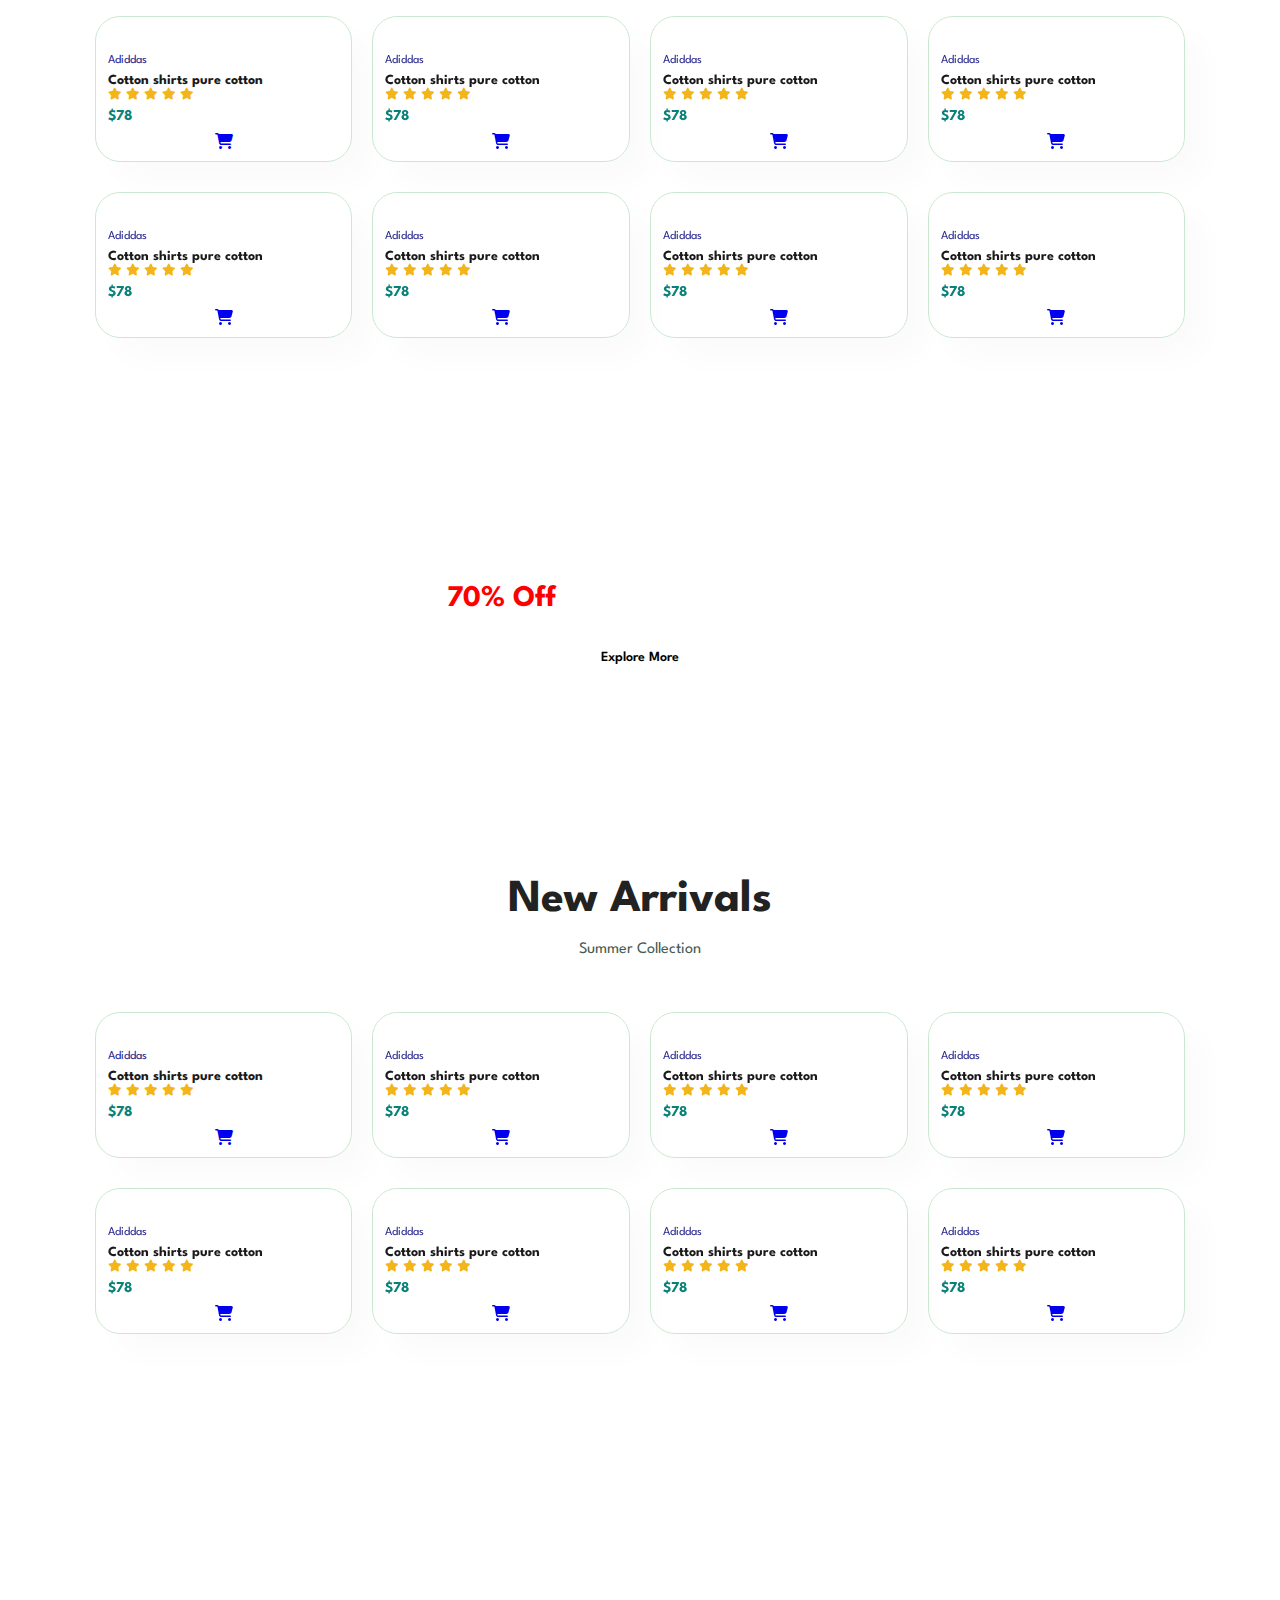
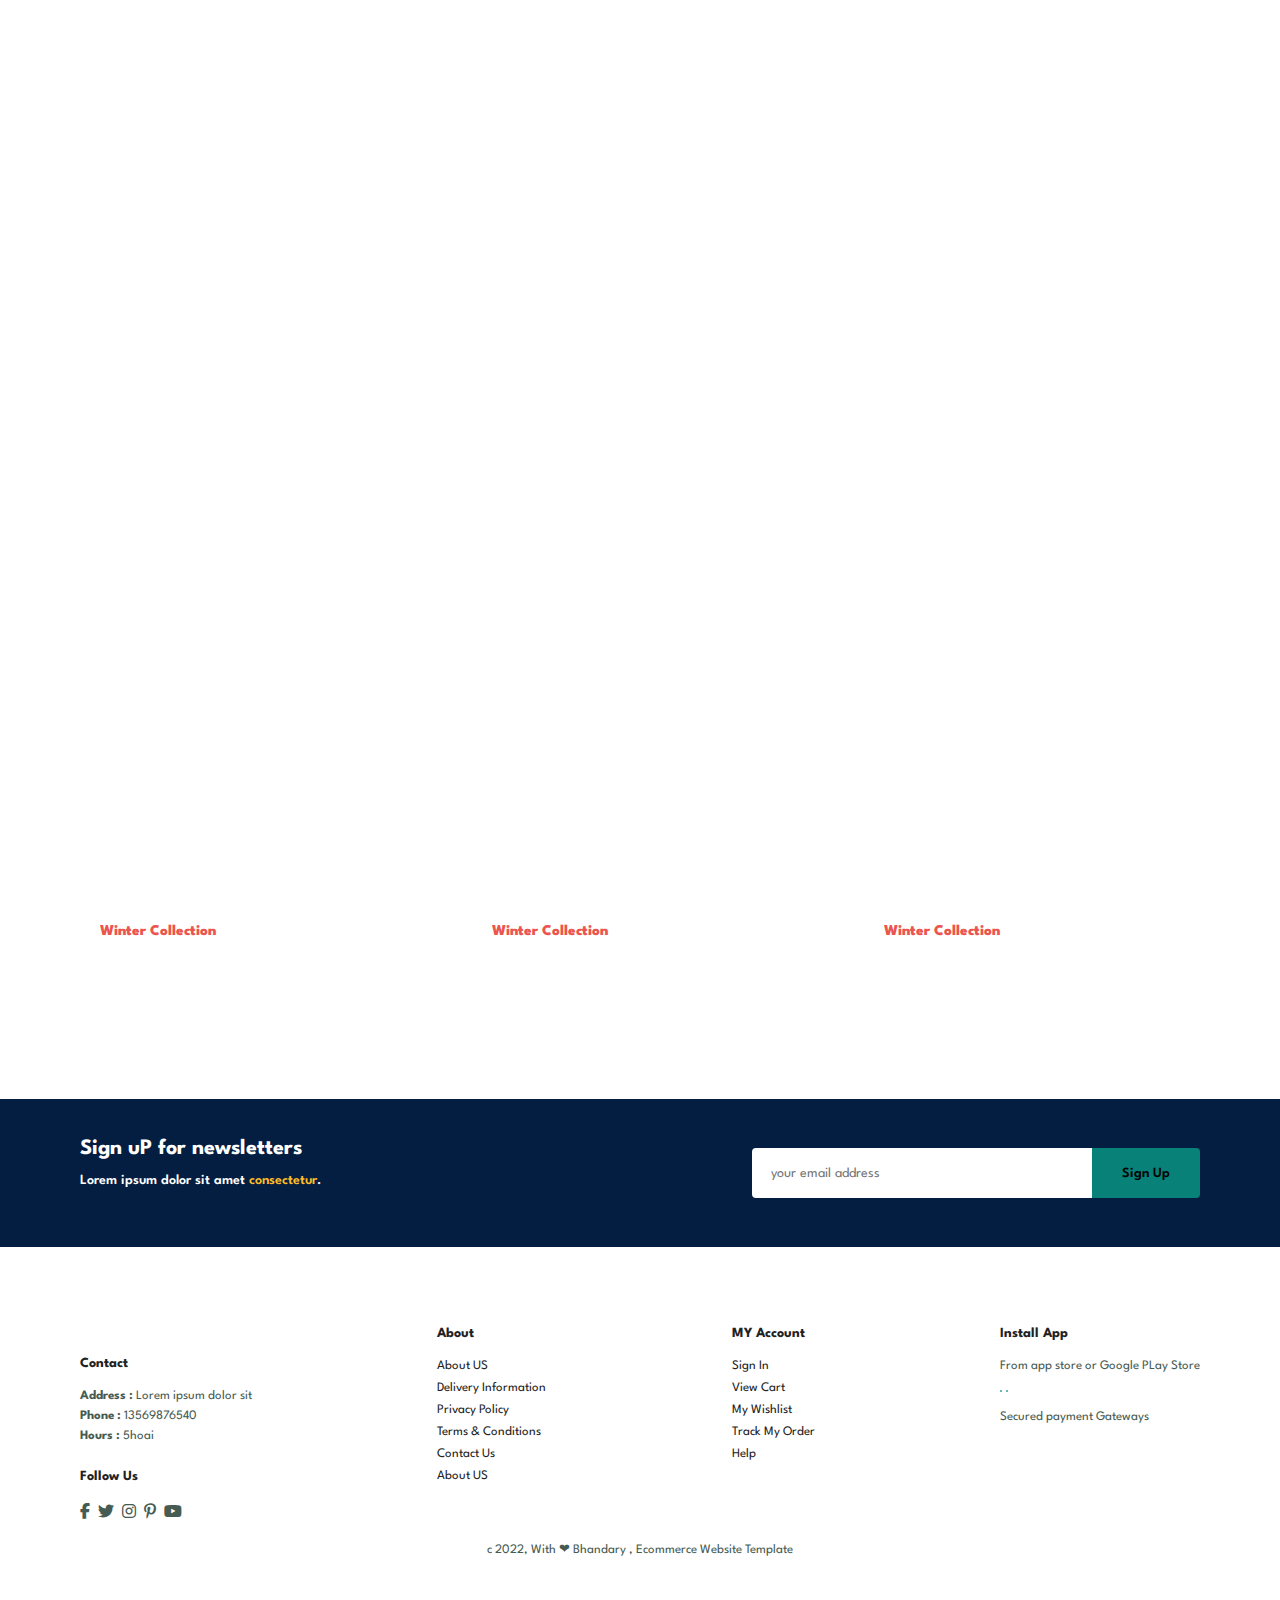
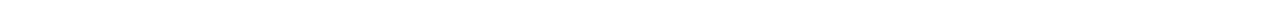
==== commit 78cae616: "feat: handle navigation with ajax" ====
--- a/index.html
+++ b/index.html
@@ -1,428 +1,85 @@
 <!DOCTYPE html>
 <html lang="en">
-<head>
-    <meta charset="UTF-8">
-    <meta http-equiv="X-UA-Compatible" content="IE=edge">
-    <meta name="viewport" content="width=device-width, initial-scale=1.0">
+  <head>
+    <meta charset="UTF-8" />
+    <meta http-equiv="X-UA-Compatible" content="IE=edge" />
+    <meta name="viewport" content="width=device-width, initial-scale=1.0" />
     <title>Ecommerce Website</title>
-    <link rel="stylesheet" href="https://cdnjs.cloudflare.com/ajax/libs/font-awesome/6.2.0/css/all.min.css" />
-    <link rel="stylesheet" href="style.css">
+    <link
+      rel="stylesheet"
+      href="https://cdnjs.cloudflare.com/ajax/libs/font-awesome/6.2.0/css/all.min.css"
+    />
+    <link rel="stylesheet" href="style.css" />
     <script src="https://use.fontawesome.com/dfba0bb4d8.js"></script>
-</head>
-<body>
-    
+  </head>
+  <body>
     <section id="header">
-        <a href="#"><img src="img/logo.png" class="logo" alt=""></a>
+      <a href="#"><img src="img/logo.png" class="logo" alt="" /></a>
 
-        <div>
-            <ul id="navbar">
-                <a href="#" id="close"><i class='fa fa-close'></i></a>
-                <li><a class="active" href="index.html">Home</a></li>
-                <li><a href="shop.html">Shop</a></li>
-                <li><a href="blog.html">Blog</a></li>
-                <li><a href="about.html">About</a></li>
-                <li><a href="contact.html">Contact</a></li>
-                <li id="lg-bag"><a href="cart.html"><i class="fa fa-shopping-bag" aria-hidden="true"></i></a></li>
-            </ul>
-        </div>
-        <div id="mobile">
-            <a href="cart.html"><i class="fa fa-shopping-bag" aria-hidden="true"></i></a>
-            <i id="bar" class="fa fa-bars" aria-hidden="true"></i>      
-                 
-        </div>
+      <div>
+        <ul id="navbar">
+          <a href="#" id="close"><i class="fa fa-close"></i></a>
+          <li><a class="active" href="index.html">Home</a></li>
+          <li><a href="shop.html">Shop</a></li>
+          <li><a href="blog.html">Blog</a></li>
+          <li><a href="about.html">About</a></li>
+          <li><a href="contact.html">Contact</a></li>
+          <li id="lg-bag">
+            <a href="cart.html"
+              ><i class="fa fa-shopping-bag" aria-hidden="true"></i
+            ></a>
+          </li>
+        </ul>
+      </div>
+      <div id="mobile">
+        <a href="cart.html"
+          ><i class="fa fa-shopping-bag" aria-hidden="true"></i
+        ></a>
+        <i id="bar" class="fa fa-bars" aria-hidden="true"></i>
+      </div>
     </section>
 
-    <section id="hero">
-        <h4>Trade in Offer</h4>
-        <h2>Super Value Deals</h2>
-        <h1>On all products</h1>
-        <p>Lorem ipsum dolor</p>
-        <button>Shop Now</button>
-        <a href="#" class="to-top">
-            <p class="to-top--title">BACK <br> TO TOP</p>
-        </a>
+    <div class="root-container"></div>
+    <div class="loading-indicator-container">
+      <div class="loading-indicator">
+        <div></div>
+        <div></div>
+        <div></div>
+        <div></div>
+      </div>
+    </div>
+
+    <section id="newsletter" class="section-p1 section-m1">
+      <div class="newstext">
+        <h4>Sign uP for newsletters</h4>
+        <p>Lorem ipsum dolor sit amet <span>consectetur</span>.</p>
+      </div>
+      <div class="form">
+        <input type="text" placeholder="your email address" />
+        <button class="normal">Sign Up</button>
+      </div>
     </section>
 
-    <section id="feature" class="section-p1">
-        <div class="fe-box">
-            <img src="img/features/f1.png" alt="">
-            <h6>Lorem, ipsum.</h6>
-        </div>
-        <div class="fe-box">
-            <img src="img/features/f2.png" alt="">
-            <h6>Lorem, ipsum.</h6>
-        </div>
-        <div class="fe-box">
-            <img src="img/features/f3.png" alt="">
-            <h6>Lorem, ipsum.</h6>
-        </div>
-        <div class="fe-box">
-            <img src="img/features/f4.png" alt="">
-            <h6>Lorem, ipsum.</h6>
-        </div>
-        <div class="fe-box">
-            <img src="img/features/f5.png" alt="">
-            <h6>Lorem, ipsum.</h6>
-        </div>
-        <div class="fe-box">
-            <img src="img/features/f6.png" alt="">
-            <h6>Lorem, ipsum.</h6>
-        </div>
-    </section>
-    
-    <section id="product1" class="section-p1">
-        <h2>Dynamic Products from JS</h2>
-        <p>Dynamic Collection</p>
-        <div class="pro-container">
-           
-        </div>
-
-    </section>
-
-    <section id="product1" class="section-p1">
-        <h2>Featured Products</h2>
-        <p>Summer Collection</p>
-        <div class="pro-container">
-            <div class="pro">
-                <img src="img/products/f1.jpg" alt="">
-                <div class="des">
-                    <span>Adiddas</span>
-                    <h5>Cotton shirts pure cotton</h5>
-                    <div class="star">
-                        <i class="fas fa-star"></i>
-                        <i class="fas fa-star"></i>
-                        <i class="fas fa-star"></i>
-                        <i class="fas fa-star"></i>
-                        <i class="fas fa-star"></i>
-                    </div>
-                    <h4>$78</h4>
-                </div>
-                <a href="#" ><i class="fa-sharp fa-solid fa-cart-shopping"></i></a>
-            </div>
-            <div class="pro">
-                <img src="img/products/f2.jpg" alt="">
-                <div class="des">
-                    <span>Adiddas</span>
-                    <h5>Cotton shirts pure cotton</h5>
-                    <div class="star">
-                        <i class="fas fa-star"></i>
-                        <i class="fas fa-star"></i>
-                        <i class="fas fa-star"></i>
-                        <i class="fas fa-star"></i>
-                        <i class="fas fa-star"></i>
-                    </div>
-                    <h4>$78</h4>
-                </div>
-                <a href="#" ><i class="fa-sharp fa-solid fa-cart-shopping"></i></a>
-            </div>
-            <div class="pro">
-                <img src="img/products/f3.jpg" alt="">
-                <div class="des">
-                    <span>Adiddas</span>
-                    <h5>Cotton shirts pure cotton</h5>
-                    <div class="star">
-                        <i class="fas fa-star"></i>
-                        <i class="fas fa-star"></i>
-                        <i class="fas fa-star"></i>
-                        <i class="fas fa-star"></i>
-                        <i class="fas fa-star"></i>
-                    </div>
-                    <h4>$78</h4>
-                </div>
-                <a href="#" ><i class="fa-sharp fa-solid fa-cart-shopping"></i></a>
-            </div>
-            <div class="pro">
-                <img src="img/products/f4.jpg" alt="">
-                <div class="des">
-                    <span>Adiddas</span>
-                    <h5>Cotton shirts pure cotton</h5>
-                    <div class="star">
-                        <i class="fas fa-star"></i>
-                        <i class="fas fa-star"></i>
-                        <i class="fas fa-star"></i>
-                        <i class="fas fa-star"></i>
-                        <i class="fas fa-star"></i>
-                    </div>
-                    <h4>$78</h4>
-                </div>
-                <a href="#" ><i class="fa-sharp fa-solid fa-cart-shopping"></i></a>
-            </div>
-            <div class="pro">
-                <img src="img/products/f5.jpg" alt="">
-                <div class="des">
-                    <span>Adiddas</span>
-                    <h5>Cotton shirts pure cotton</h5>
-                    <div class="star">
-                        <i class="fas fa-star"></i>
-                        <i class="fas fa-star"></i>
-                        <i class="fas fa-star"></i>
-                        <i class="fas fa-star"></i>
-                        <i class="fas fa-star"></i>
-                    </div>
-                    <h4>$78</h4>
-                </div>
-                <a href="#" ><i class="fa-sharp fa-solid fa-cart-shopping"></i></a>
-            </div>
-            <div class="pro">
-                <img src="img/products/f6.jpg" alt="">
-                <div class="des">
-                    <span>Adiddas</span>
-                    <h5>Cotton shirts pure cotton</h5>
-                    <div class="star">
-                        <i class="fas fa-star"></i>
-                        <i class="fas fa-star"></i>
-                        <i class="fas fa-star"></i>
-                        <i class="fas fa-star"></i>
-                        <i class="fas fa-star"></i>
-                    </div>
-                    <h4>$78</h4>
-                </div>
-                <a href="#" ><i class="fa-sharp fa-solid fa-cart-shopping"></i></a>
-            </div>
-            <div class="pro">
-                <img src="img/products/f7.jpg" alt="">
-                <div class="des">
-                    <span>Adiddas</span>
-                    <h5>Cotton shirts pure cotton</h5>
-                    <div class="star">
-                        <i class="fas fa-star"></i>
-                        <i class="fas fa-star"></i>
-                        <i class="fas fa-star"></i>
-                        <i class="fas fa-star"></i>
-                        <i class="fas fa-star"></i>
-                    </div>
-                    <h4>$78</h4>
-                </div>
-                <a href="#" ><i class="fa-sharp fa-solid fa-cart-shopping"></i></a>
-            </div>
-            <div class="pro">
-                <img src="img/products/f8.jpg" alt="">
-                <div class="des">
-                    <span>Adiddas</span>
-                    <h5>Cotton shirts pure cotton</h5>
-                    <div class="star">
-                        <i class="fas fa-star"></i>
-                        <i class="fas fa-star"></i>
-                        <i class="fas fa-star"></i>
-                        <i class="fas fa-star"></i>
-                        <i class="fas fa-star"></i>
-                    </div>
-                    <h4>$78</h4>
-                </div>
-                <a href="#" ><i class="fa-sharp fa-solid fa-cart-shopping"></i></a>
-            </div>
-            
-        </div>
-
-    </section>
-
-    <section id="banner" class="section-m1">
-        <h4>Repair Services</h4>
-        <h2>Upto <span>70% Off</span>- All T-shirts & Accessories</h2>
-        <button class="normal">Explore More</button>
-    </section>
-
-    <section id="product1" class="section-p1">
-        <h2>New Arrivals</h2>
-        <p>Summer Collection</p>
-        <div class="pro-container">
-            <div class="pro">
-                <img src="img/products/n1.jpg" alt="">
-                <div class="des">
-                    <span>Adiddas</span>
-                    <h5>Cotton shirts pure cotton</h5>
-                    <div class="star">
-                        <i class="fas fa-star"></i>
-                        <i class="fas fa-star"></i>
-                        <i class="fas fa-star"></i>
-                        <i class="fas fa-star"></i>
-                        <i class="fas fa-star"></i>
-                    </div>
-                    <h4>$78</h4>
-                </div>
-                <a href="#" ><i class="fa-sharp fa-solid fa-cart-shopping"></i></a>
-            </div>
-            <div class="pro">
-                <img src="img/products/n2.jpg" alt="">
-                <div class="des">
-                    <span>Adiddas</span>
-                    <h5>Cotton shirts pure cotton</h5>
-                    <div class="star">
-                        <i class="fas fa-star"></i>
-                        <i class="fas fa-star"></i>
-                        <i class="fas fa-star"></i>
-                        <i class="fas fa-star"></i>
-                        <i class="fas fa-star"></i>
-                    </div>
-                    <h4>$78</h4>
-                </div>
-                <a href="#" ><i class="fa-sharp fa-solid fa-cart-shopping"></i></a>
-            </div>
-            <div class="pro">
-                <img src="img/products/n3.jpg" alt="">
-                <div class="des">
-                    <span>Adiddas</span>
-                    <h5>Cotton shirts pure cotton</h5>
-                    <div class="star">
-                        <i class="fas fa-star"></i>
-                        <i class="fas fa-star"></i>
-                        <i class="fas fa-star"></i>
-                        <i class="fas fa-star"></i>
-                        <i class="fas fa-star"></i>
-                    </div>
-                    <h4>$78</h4>
-                </div>
-                <a href="#" ><i class="fa-sharp fa-solid fa-cart-shopping"></i></a>
-            </div>
-            <div class="pro">
-                <img src="img/products/n4.jpg" alt="">
-                <div class="des">
-                    <span>Adiddas</span>
-                    <h5>Cotton shirts pure cotton</h5>
-                    <div class="star">
-                        <i class="fas fa-star"></i>
-                        <i class="fas fa-star"></i>
-                        <i class="fas fa-star"></i>
-                        <i class="fas fa-star"></i>
-                        <i class="fas fa-star"></i>
-                    </div>
-                    <h4>$78</h4>
-                </div>
-                <a href="#" ><i class="fa-sharp fa-solid fa-cart-shopping"></i></a>
-            </div>
-            <div class="pro">
-                <img src="img/products/n5.jpg" alt="">
-                <div class="des">
-                    <span>Adiddas</span>
-                    <h5>Cotton shirts pure cotton</h5>
-                    <div class="star">
-                        <i class="fas fa-star"></i>
-                        <i class="fas fa-star"></i>
-                        <i class="fas fa-star"></i>
-                        <i class="fas fa-star"></i>
-                        <i class="fas fa-star"></i>
-                    </div>
-                    <h4>$78</h4>
-                </div>
-                <a href="#" ><i class="fa-sharp fa-solid fa-cart-shopping"></i></a>
-            </div>
-            <div class="pro">
-                <img src="img/products/n6.jpg" alt="">
-                <div class="des">
-                    <span>Adiddas</span>
-                    <h5>Cotton shirts pure cotton</h5>
-                    <div class="star">
-                        <i class="fas fa-star"></i>
-                        <i class="fas fa-star"></i>
-                        <i class="fas fa-star"></i>
-                        <i class="fas fa-star"></i>
-                        <i class="fas fa-star"></i>
-                    </div>
-                    <h4>$78</h4>
-                </div>
-                <a href="#" ><i class="fa-sharp fa-solid fa-cart-shopping"></i></a>
-            </div>
-            <div class="pro">
-                <img src="img/products/n7.jpg" alt="">
-                <div class="des">
-                    <span>Adiddas</span>
-                    <h5>Cotton shirts pure cotton</h5>
-                    <div class="star">
-                        <i class="fas fa-star"></i>
-                        <i class="fas fa-star"></i>
-                        <i class="fas fa-star"></i>
-                        <i class="fas fa-star"></i>
-                        <i class="fas fa-star"></i>
-                    </div>
-                    <h4>$78</h4>
-                </div>
-                <a href="#" ><i class="fa-sharp fa-solid fa-cart-shopping"></i></a>
-            </div>
-            <div class="pro">
-                <img src="img/products/n8.jpg" alt="">
-                <div class="des">
-                    <span>Adiddas</span>
-                    <h5>Cotton shirts pure cotton</h5>
-                    <div class="star">
-                        <i class="fas fa-star"></i>
-                        <i class="fas fa-star"></i>
-                        <i class="fas fa-star"></i>
-                        <i class="fas fa-star"></i>
-                        <i class="fas fa-star"></i>
-                    </div>
-                    <h4>$78</h4>
-                </div>
-                <a href="#" ><i class="fa-sharp fa-solid fa-cart-shopping"></i></a>
-            </div>
-            
-        </div>
-
-    </section>
-
-    <section id="sm-banner" class="section-p1">
-        <div class="banner-box ">
-            <h4>Crazy Deals</h4>
-            <h2>buy 1 get 1 free</h2>
-            <span>Lorem ipsum dolor sit amet consectetur.</span>
-            <button class="white">Learn more</button>
-        </div>
-
-        <div class="banner-box banner-box2">
-            <h4>Spring Summer</h4>
-            <h2>buy 1 get 1 free</h2>
-            <span>Lorem ipsum asdasdasdasd.</span>
-            <button class="white">Learn more</button>
-        </div>
-        
-       
-    </section>
-
-    <section id="banner3">
-        <div class="banner-box">
-            <h2>SEASONAL SALE</h2>
-            <h3>Winter Collection</h3>
-        </div>
-        <div class="banner-box banner-box2">
-            <h2>SEASONAL</h2>
-            <h3>Winter Collection</h3>
-        </div>
-        <div class="banner-box banner-box3">
-            <h2> SALE</h2>
-            <h3>Winter Collection</h3>
-        </div>
-    </section>
-
-    <section id="newsletter" class="section-p1 section-m1">
-        <div class="newstext">
-            <h4>Sign uP for newsletters</h4>
-            <p>Lorem ipsum dolor sit amet <span>consectetur</span>.</p>
-        </div>
-        <div class="form">
-            <input type="text" placeholder="your email address">
-            <button class="normal">Sign Up</button>
-        </div>
-    </section>
-
-   <footer class="section-p1">
-    <div class="col">
-        <img class="logo" src="img/logo.png" alt="">
+    <footer class="section-p1">
+      <div class="col">
+        <img class="logo" src="img/logo.png" alt="" />
         <h4>Contact</h4>
         <p><strong>Address :</strong> Lorem ipsum dolor sit</p>
         <p><strong>Phone :</strong> 13569876540</p>
         <p><strong>Hours :</strong> 5hoai</p>
         <div class="follow">
-            <h4>Follow Us</h4>
-            <div class="icon">
-                <i class="fab fa-facebook-f"></i>
-                <i class="fab fa-twitter"></i>
-                <i class="fab fa-instagram"></i>
-                <i class="fab fa-pinterest-p"></i>
-                <i class="fab fa-youtube"></i>
-            </div>
+          <h4>Follow Us</h4>
+          <div class="icon">
+            <i class="fab fa-facebook-f"></i>
+            <i class="fab fa-twitter"></i>
+            <i class="fab fa-instagram"></i>
+            <i class="fab fa-pinterest-p"></i>
+            <i class="fab fa-youtube"></i>
+          </div>
         </div>
-    </div>
+      </div>
 
-    <div class="col">
+      <div class="col">
         <h4>About</h4>
         <a href="#">About US</a>
         <a href="#">Delivery Information</a>
@@ -430,42 +87,35 @@
         <a href="#">Terms & Conditions</a>
         <a href="#">Contact Us</a>
         <a href="#">About US</a>
-    </div>
+      </div>
 
-    <div class="col">
+      <div class="col">
         <h4>MY Account</h4>
         <a href="#">Sign In</a>
         <a href="#">View Cart</a>
         <a href="#">My Wishlist</a>
         <a href="#">Track My Order</a>
         <a href="#">Help</a>
-    </div>
+      </div>
 
-
-    <div class="col install">
+      <div class="col install">
         <h4>Install App</h4>
         <p>From app store or Google PLay Store</p>
         <div class="row">
-            <img src="img/pay/app.jpg" alt="">
-            <img src="img/pay/play.jpg" alt="">
+          <img src="img/pay/app.jpg" alt="" />
+          <img src="img/pay/play.jpg" alt="" />
         </div>
         <p>Secured payment Gateways</p>
-        <img src="img/pay/pay.png" alt="">
-    </div>
+        <img src="img/pay/pay.png" alt="" />
+      </div>
 
-    <div class="copyright">
-        <p>c 2022, With ❤ Bhandary ,  Ecommerce Website Template</p>
-    </div>
-
-   </footer>
+      <div class="copyright">
+        <p>c 2022, With ❤ Bhandary , Ecommerce Website Template</p>
+      </div>
+    </footer>
 
     <script src="script.js"></script>
-</body>
+  </body>
 </html>
 
-
-
-
-
-
 <!-- Jokhon responsive mobile version e asbo tokhon, div er section er size ta change ki kore korbo -->
--- a/style.css
+++ b/style.css
@@ -251,7 +251,7 @@
 }
 
 #feature .fe-box:nth-child(4) h6 {
-  background-color:  #7db0d3;
+  background-color: #7db0d3;
 }
 
 #feature .fe-box:nth-child(5) h6 {
@@ -1043,7 +1043,7 @@
   }
 
   #lg-bag {
-    display: none;
+    /* display: none; */
   }
 
   #hero {
@@ -1257,3 +1257,57 @@
     padding-right: 18px;
   }
 }
+
+/* OUR CUSTOM CSS */
+
+.loading-indicator-container {
+  /* display: flex; */
+  display: none;
+  /* background-color: red; */
+  width: 100%;
+  height: 93vh;
+  justify-content: center;
+  align-items: center;
+}
+.loading-indicator-container.active {
+  display: flex;
+}
+.loading-indicator {
+  /* display: inline-block; */
+  display: none;
+  position: relative;
+  width: 80px;
+  height: 80px;
+}
+.loading-indicator.active {
+  display: inline-block;
+}
+.loading-indicator div {
+  box-sizing: border-box;
+  display: block;
+  position: absolute;
+  width: 64px;
+  height: 64px;
+  margin: 8px;
+  border: 8px solid black;
+  border-radius: 50%;
+  animation: loading-indicator 1.2s cubic-bezier(0.5, 0, 0.5, 1) infinite;
+  border-color: black transparent transparent transparent;
+}
+.loading-indicator div:nth-child(1) {
+  animation-delay: -0.45s;
+}
+.loading-indicator div:nth-child(2) {
+  animation-delay: -0.3s;
+}
+.loading-indicator div:nth-child(3) {
+  animation-delay: -0.15s;
+}
+@keyframes loading-indicator {
+  0% {
+    transform: rotate(0deg);
+  }
+  100% {
+    transform: rotate(360deg);
+  }
+}
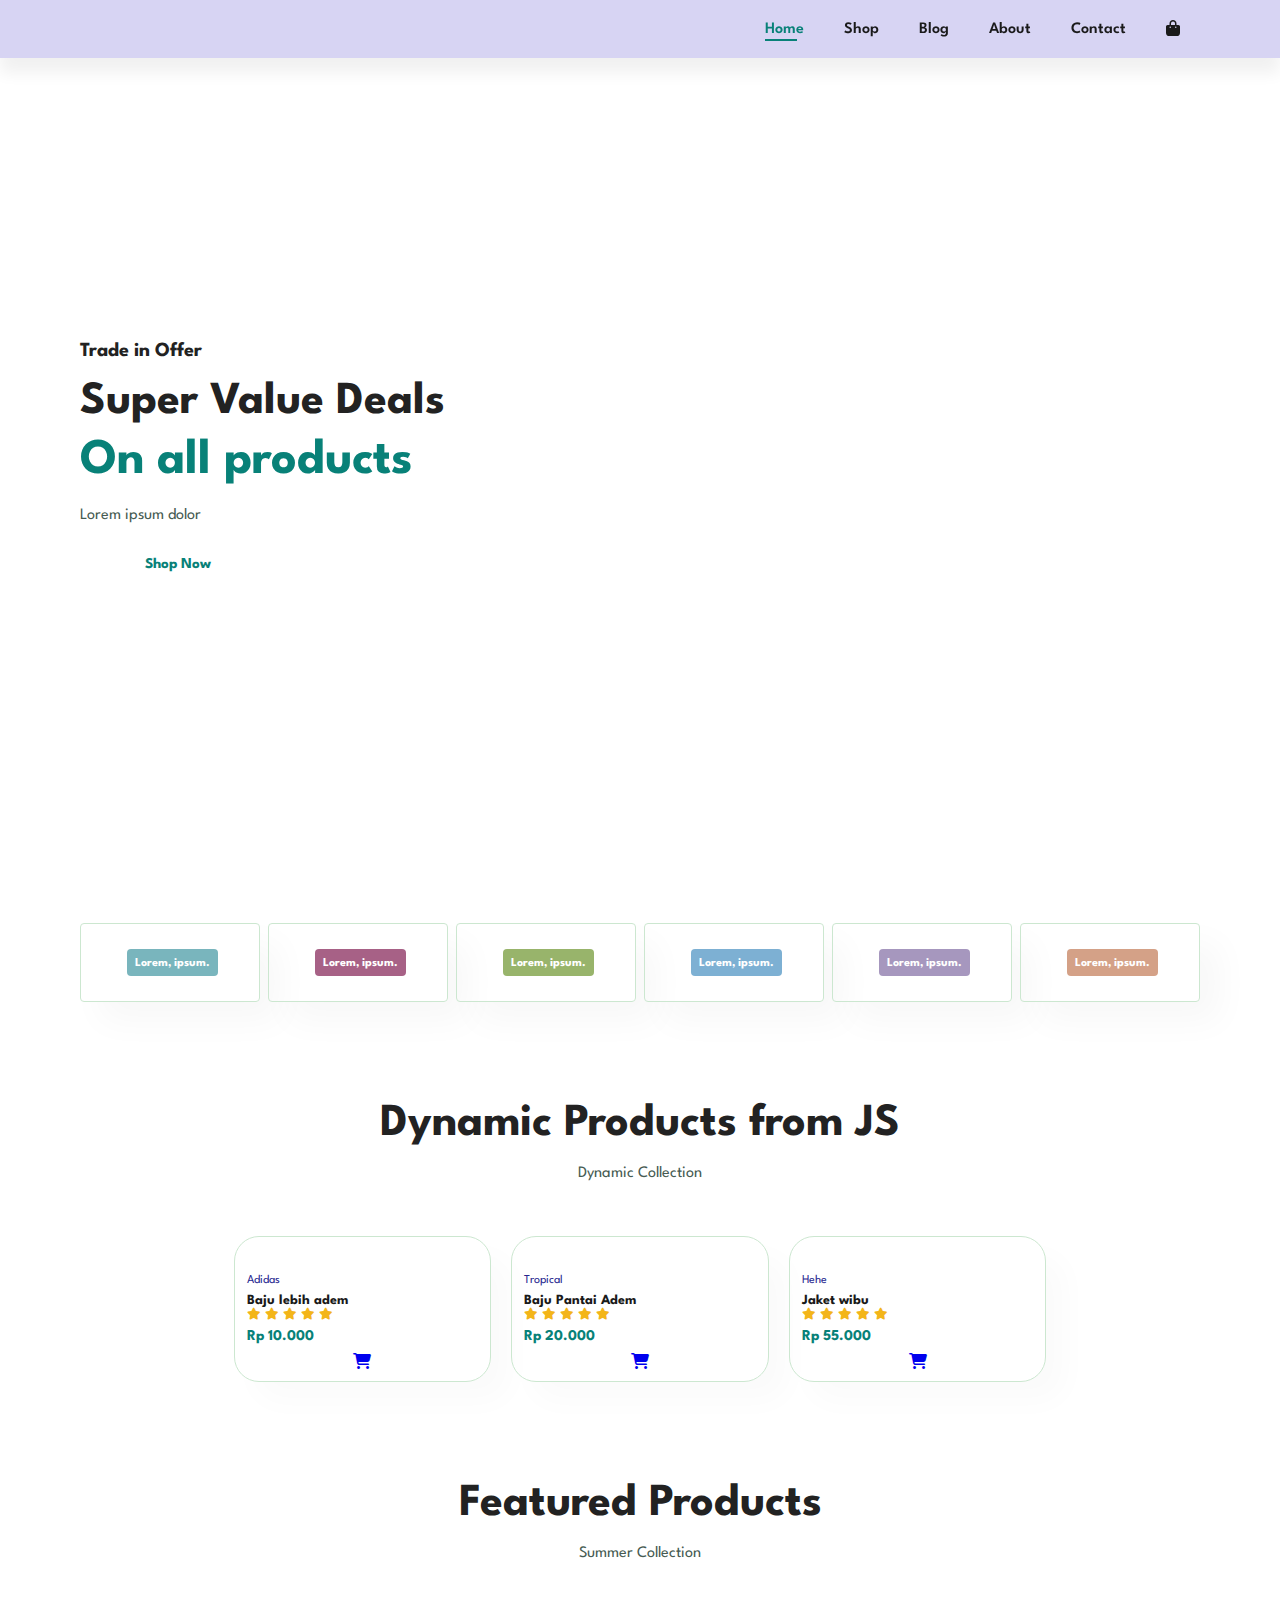
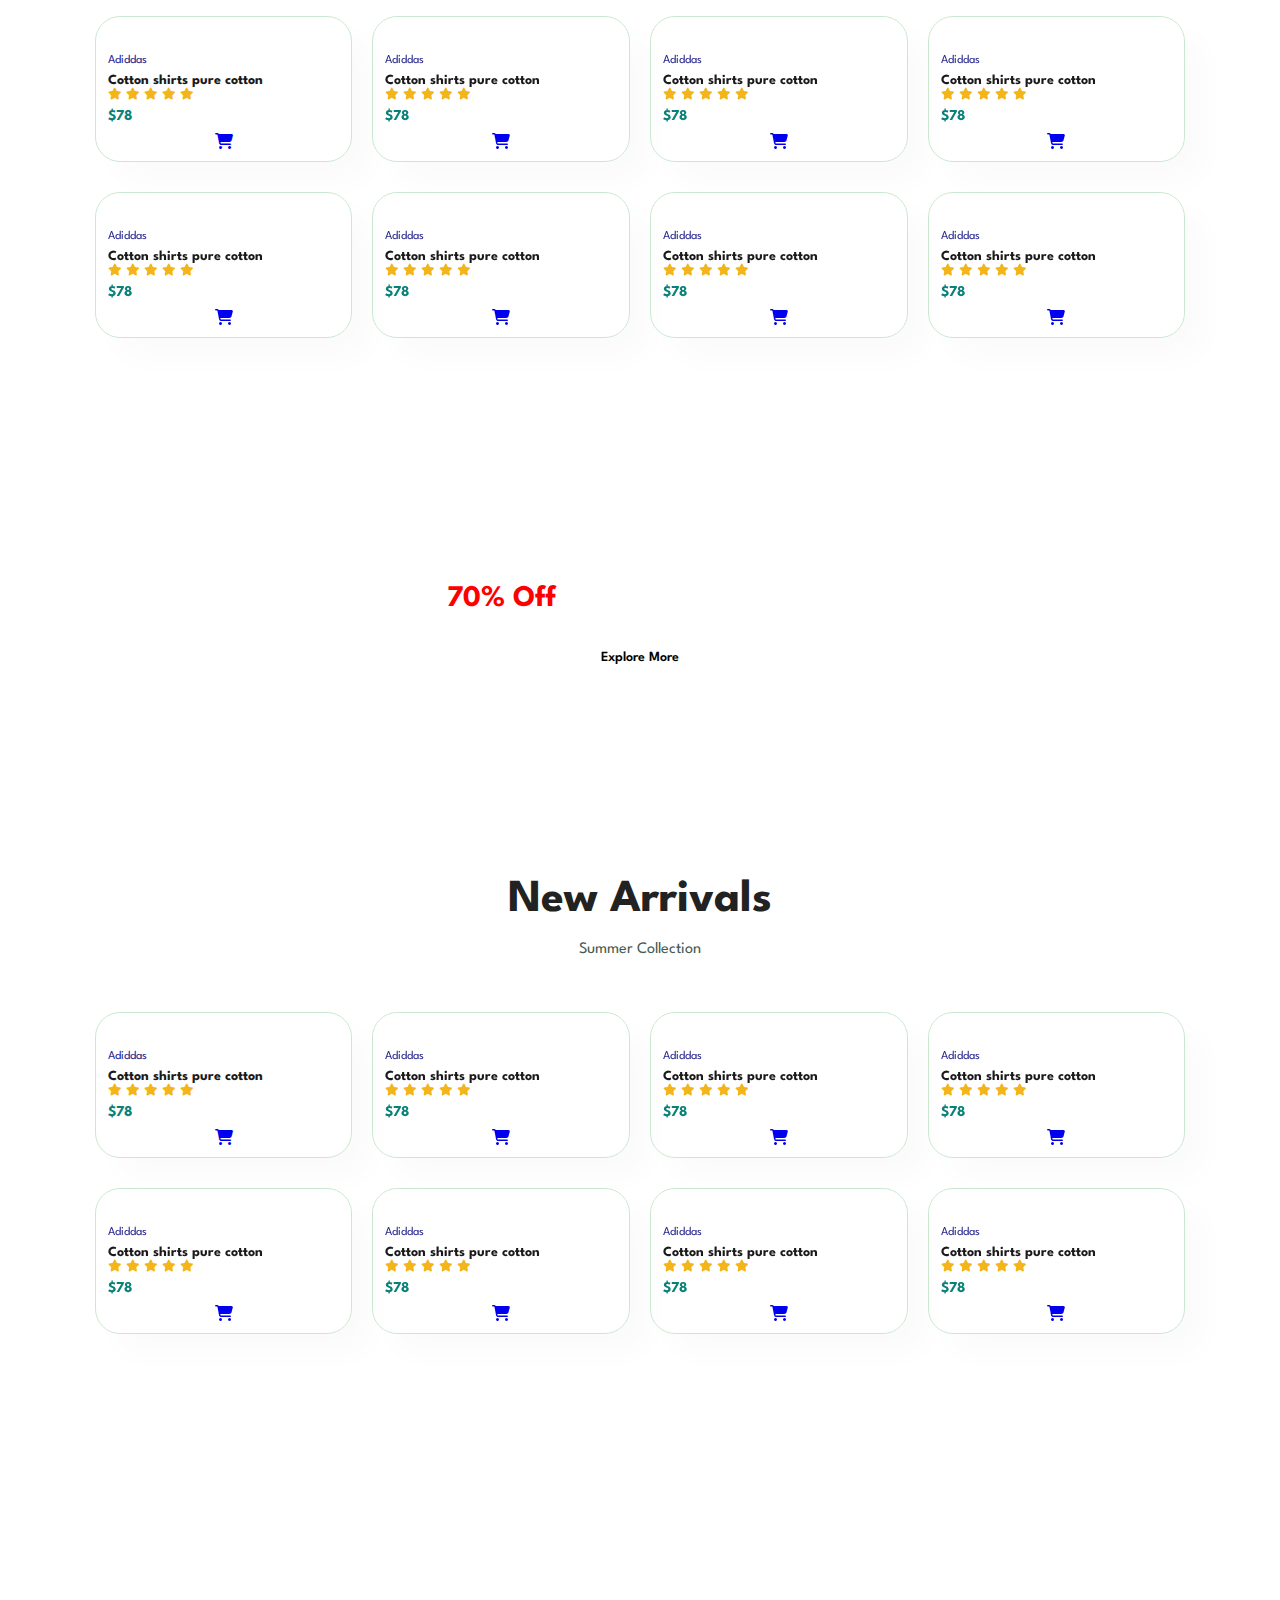
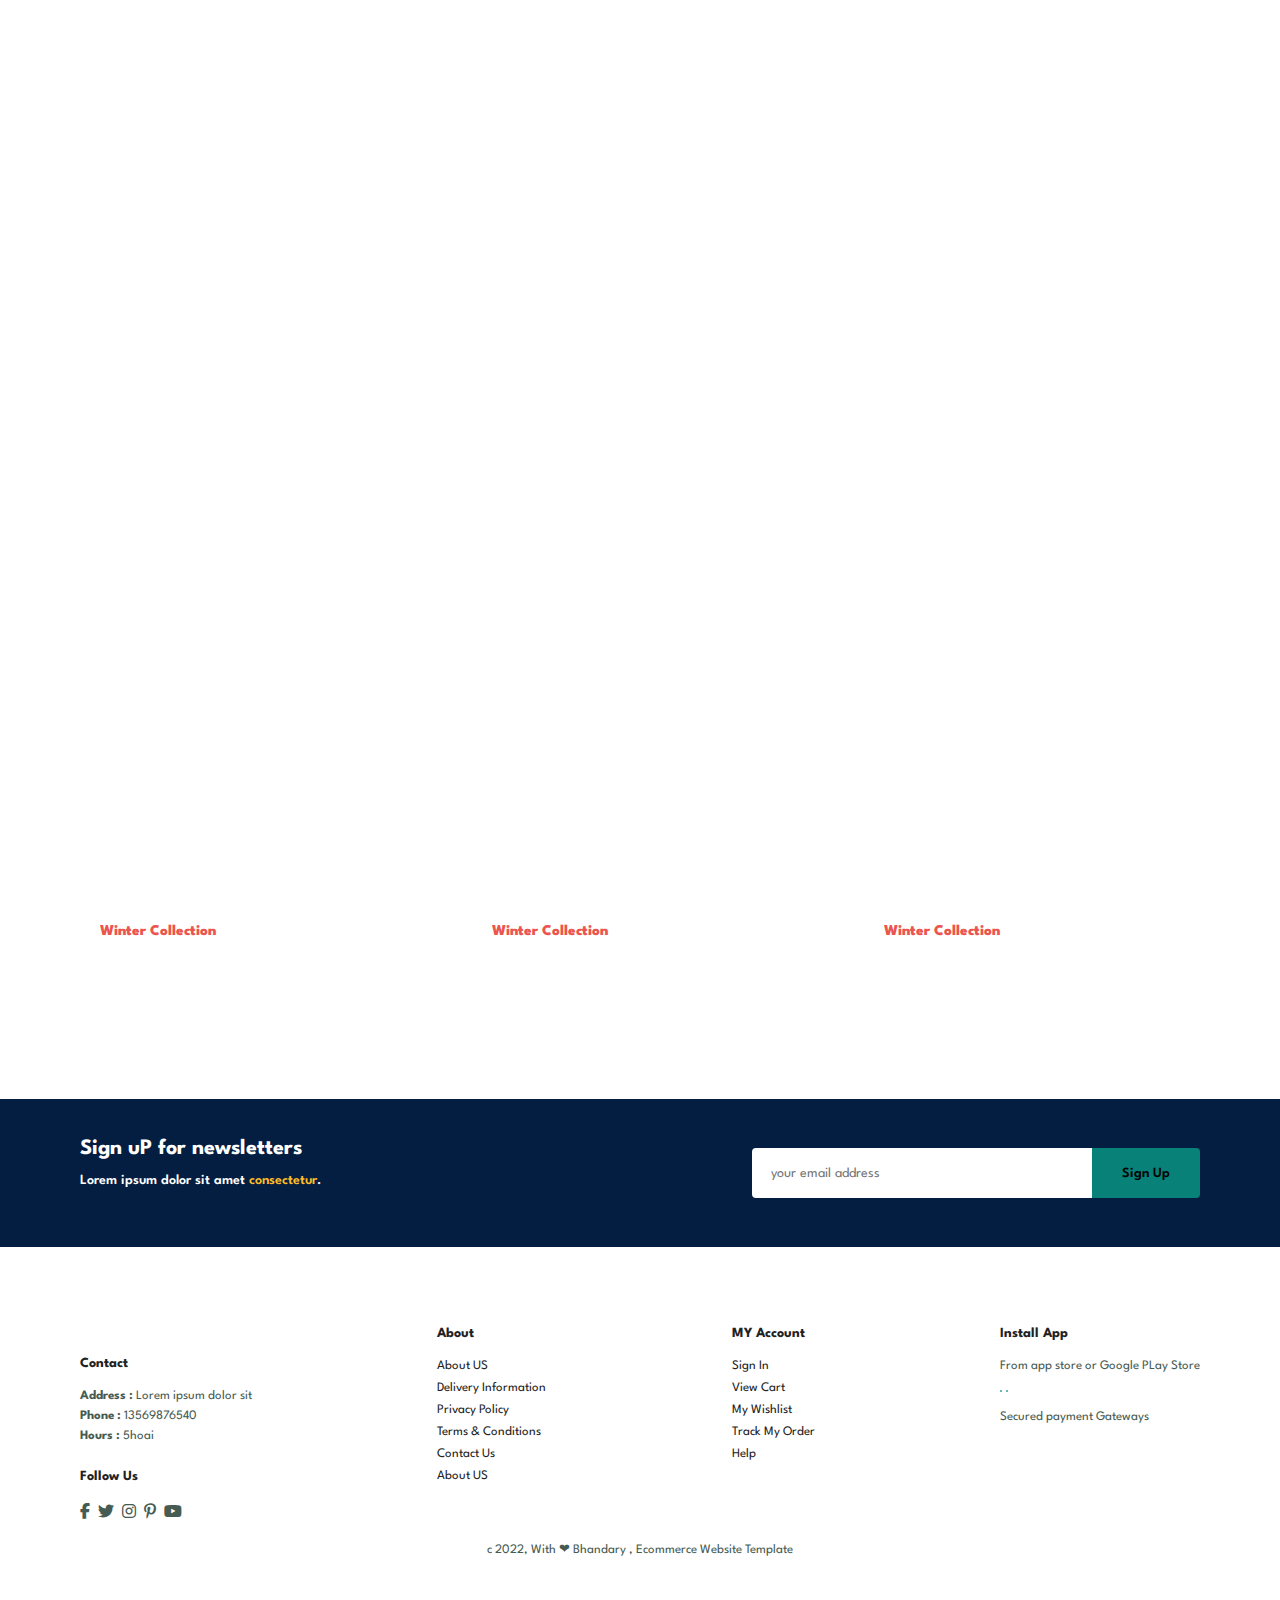
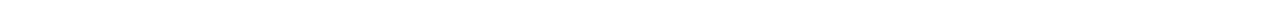
==== commit 113b6074: "feat: add product to cart & notify the product getting added" ====
--- a/index.html
+++ b/index.html
@@ -47,6 +47,11 @@
         <div></div>
         <div></div>
       </div>
+    </div>
+
+    <div class="overlay"></div>
+    <div class="popup-container success-add">
+      <h4>Berhasil menambahkan produk</h4>
     </div>
 
     <section id="newsletter" class="section-p1 section-m1">
--- a/style.css
+++ b/style.css
@@ -1,4 +1,9 @@
 @import url("https://fonts.googleapis.com/css2?family=Spartan:wght@100;200;300;400;500;600;700;800;900&display=swap");
+
+:root {
+  --delay-animation: 200ms;
+}
+
 * {
   margin: 0;
   padding: 0;
@@ -928,6 +933,20 @@
   border-collapse: collapse;
   /* border: 3px solid blue; */
 }
+.cart-empty {
+  display: none;
+  text-align: center;
+  font-size: 20px;
+  color: #000;
+  margin: auto;
+  /* padding: 50px 0; */
+}
+.cart-empty.shown {
+  display: block;
+}
+.cart-table.hidden{
+  display: none;
+}
 .cart-info {
   display: flex;
   flex-wrap: wrap;
@@ -989,6 +1008,7 @@
 .total-price tr:last-child td {
   background-color: rgba(6, 85, 103, 0.578);
   color: #fff;
+  font-weight: 500;
   /* margin-top: 0px; */
 }
 
@@ -1311,3 +1331,43 @@
     transform: rotate(360deg);
   }
 }
+
+.popup-container {
+  position: fixed;
+  visibility: hidden;
+  opacity: 0;
+  top: 50%;
+  left: 50%;
+  max-width: 350px;
+  max-height: 90vh;
+  padding: 10px 25px;
+  border-radius: 6px;
+  background-color: white;
+  transform: translate(-50%, -50%) scale(1.2);
+  text-align: center;
+  transition: var(--delay-animation);
+  overflow: auto;
+}
+.popup-container.active {
+  opacity: 1;
+  visibility: visible;
+  transform: translate(-50%, -50%);
+  transition: var(--delay-animation);
+}
+.overlay {
+  visibility: hidden;
+  position: fixed;
+  top: 0;
+  left: 0;
+  right: 0;
+  bottom: 0;
+  /* z-index: 2; */
+  opacity: 0;
+  background-color: rgba(0, 0, 0, 0.5);
+  transition: var(--delay-animation);
+}
+.overlay.active {
+  visibility: visible;
+  opacity: 1;
+  transition: var(--delay-animation);
+}